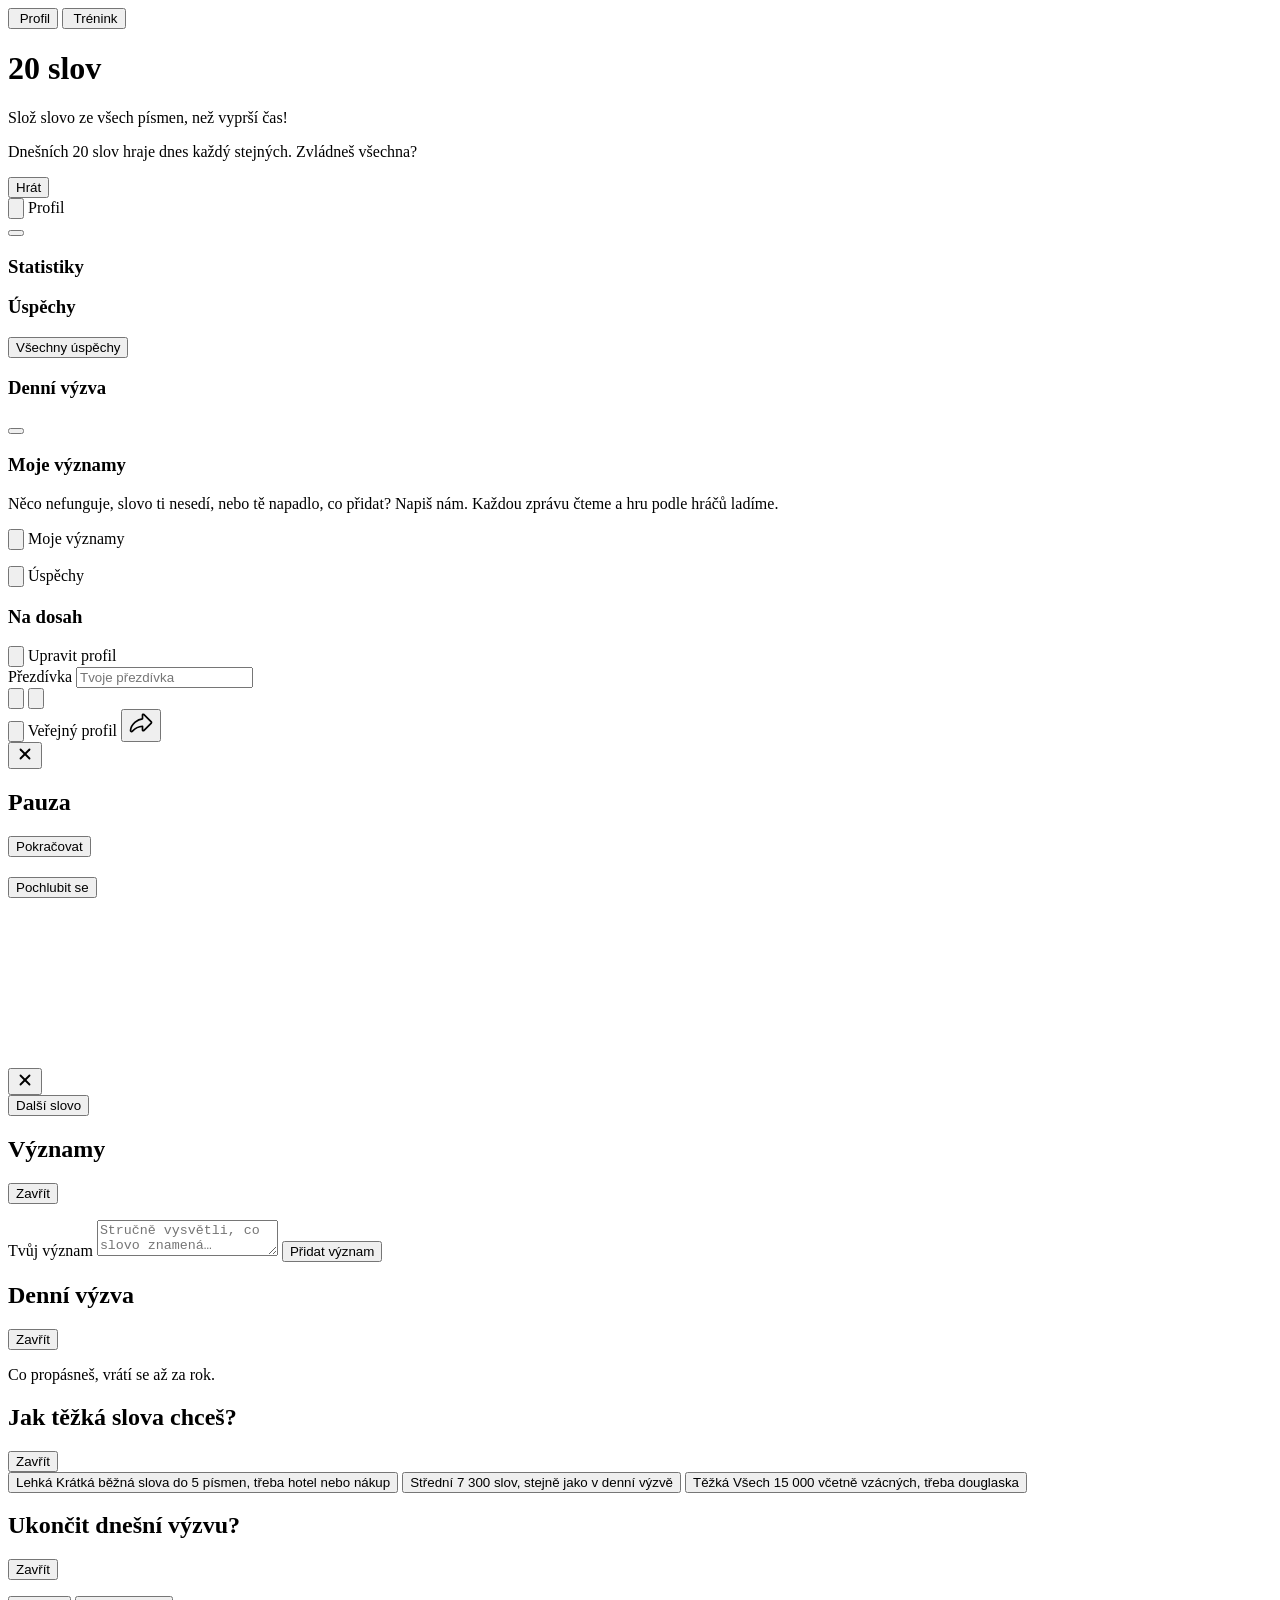
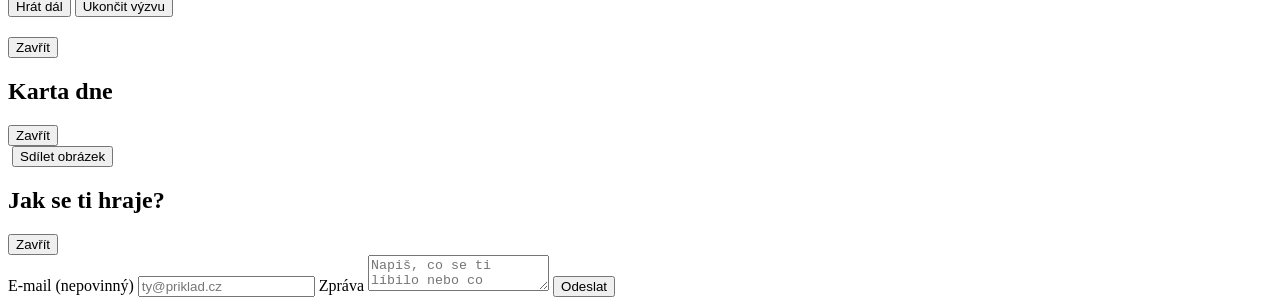
==== public/index.html @ c1c0c60e "Restore daily-challenge history from server on login profile_days was always saved server-side per a" ====
<!DOCTYPE html>
<html lang="cs">
<head>
<meta charset="UTF-8">
<meta name="viewport" content="width=device-width, initial-scale=1.0, maximum-scale=1.0, user-scalable=no, viewport-fit=cover">
<meta name="format-detection" content="telephone=no, date=no, address=no, email=no">
<title>20 slov — denní výzva</title>
<meta name="description" content="Slož slovo ze všech písmen, než vyprší čas! Denní výzva: 20 českých podstatných jmen, každý den pro všechny stejných. 365 dní.">
<meta property="og:title" content="20 slov — denní výzva">
<meta property="og:description" content="Denní výzva: 20 českých podstatných jmen, každý den pro všechny stejných. Kolik jich stihneš?">
<meta property="og:type" content="website">
<meta property="og:url" content="https://20slov.cz/">
<meta property="og:image" content="https://20slov.cz/og.png">
<meta property="og:image:width" content="1200">
<meta property="og:image:height" content="630">
<meta property="og:image:alt" content="20 slov: kostky s nápisem 20 slov a mřížka dne">
<meta name="twitter:card" content="summary_large_image">
<meta name="theme-color" content="#ffffff" media="(prefers-color-scheme: light)">
<meta name="theme-color" content="#131f24" media="(prefers-color-scheme: dark)">
<link rel="icon" type="image/svg+xml" href="icons/icon.svg">
<link rel="icon" type="image/png" sizes="32x32" href="icons/favicon-32.png">
<link rel="apple-touch-icon" href="icons/apple-touch-icon.png">
<meta name="apple-mobile-web-app-capable" content="yes">
<meta name="apple-mobile-web-app-title" content="20 slov">
<link rel="manifest" href="manifest.webmanifest">
<link rel="preload" href="fonts/Nunito-latin.woff2" as="font" type="font/woff2" crossorigin>
<link rel="preload" href="fonts/Nunito-latin-ext.woff2" as="font" type="font/woff2" crossorigin>
<link rel="preload" href="fonts/SlovkaOne-Regular.woff2" as="font" type="font/woff2" crossorigin>
<!-- Light: „Top X %", nadpisy sheetů, podtitulek po slově; bez preloadu by se první vykreslení na chvíli ukázalo Nunitem -->
<link rel="preload" href="fonts/SlovkaOne-Light.woff2" as="font" type="font/woff2" crossorigin>
<link rel="stylesheet" href="style.css?v=c7402c92">
</head>
<body>

    <!-- Welcome -->
    <div class="screen" id="welcome" style="gap: 28px;">
        <!-- Horní lišta: dva cíle v rozích, jak je zvykem v mobilních aplikacích. -->
        <div class="top-bar" id="topBar">
            <button class="icon-btn" onclick="showProfile()" aria-label="Profil">
                <span class="icon-btn-circle"><img src="designs/kostky/profil.svg" alt=""></span>
                <span class="icon-btn-label">Profil</span>
            </button>
            <button class="icon-btn" onclick="openPracticePicker()" aria-label="Trénink">
                <span class="icon-btn-circle"><img src="designs/kostky/cinka.svg" alt=""></span>
                <span class="icon-btn-label">Trénink</span>
            </button>
        </div>
        <div class="welcome-body">
            <div class="welcome-grid" id="welcomeGrid" aria-hidden="true"></div>
            <h1>20 slov</h1>
            <p class="welcome-instruction">Slož slovo ze všech písmen, než vyprší čas!</p>
            <p class="welcome-instruction welcome-instruction--second" id="welcomeRules">Dnešních 20 slov hraje dnes každý stejných. Zvládneš všechna?</p>
        </div>
        <div class="welcome-actions">
            <button class="btn btn-play" id="playBtn" onclick="playToday()"><span id="playBtnLabel">Hrát</span></button>
        </div>
    </div>

    <!-- Profil -->
    <div class="screen" id="profile">
        <div class="screen-bar">
            <button class="icon-btn-circle icon-btn-circle--bare" onclick="showWelcome()" aria-label="Zpět"><img src="designs/kostky/zpet.svg" alt=""></button>
            <span class="screen-title">Profil</span>
        </div>

        <div class="profile-head">
            <button class="avatar-btn" onclick="showProfileEdit()" aria-label="Upravit profil">
                <div class="profile-avatar" id="profileAvatar" aria-hidden="true"></div>
                <span class="edit-badge" aria-hidden="true"></span>
            </button>
            <div class="profile-name" id="profileName"></div>
            <div class="profile-sub" id="profileSub"></div>
            <div class="points-pill" id="profilePoints" hidden></div>
        </div>


        <div class="profile-section" id="accountSection" style="display:none;">
            <h3 class="profile-section-title">Účet</h3>
            <div id="accountBox"></div>
        </div>

        <div class="profile-section">
            <h3 class="profile-section-title">Statistiky</h3>
            <div class="stat-grid" id="profileStats"></div>
        </div>

        <!-- Úspěchy (achievements.js): čerstvé a nejbližší, celý seznam na vlastní obrazovce -->
        <div class="profile-section" id="achievementsSection">
            <h3 class="profile-section-title">Úspěchy <span class="ach-head-count"><span class="ach-bar" aria-hidden="true"><i id="achCountBar"></i></span><small id="achCount"></small></span></h3>
            <div class="ach-grid" id="achProfileGrid"></div>
            <button class="btn btn-secondary" onclick="showAchievements()">Všechny úspěchy</button>
        </div>

        <div class="profile-section">
            <h3 class="profile-section-title">Denní výzva</h3>
            <button class="btn btn-secondary btn-collection" id="collectionChip" onclick="showCollection()"></button>
        </div>

        <div class="profile-section">
            <h3 class="profile-section-title">Moje významy</h3>
            <div class="empty-card" id="profileDefs"></div>
        </div>

        <p id="feedbackLine" class="feedback-line">Něco nefunguje, slovo ti nesedí, nebo tě napadlo, co přidat? <span class="feedback-link" role="button" tabindex="0" onclick="openFeedbackModal()" onkeydown="if(event.key==='Enter'||event.key===' '){event.preventDefault();openFeedbackModal();}">Napiš nám.</span> Každou zprávu čteme a hru podle hráčů ladíme.</p>

        <!-- Odhlášení a nevratné smazání úplně dole, jen pro přihlášeného -->
        <div class="account-end" id="accountEnd" hidden></div>
    </div>

    <!-- Moje významy: všechny, po stránkách, s úpravou -->
    <div class="screen" id="myDefs">
        <div class="screen-bar">
            <button class="icon-btn-circle icon-btn-circle--bare" onclick="showProfile()" aria-label="Zpět"><img src="designs/kostky/zpet.svg" alt=""></button>
            <span class="screen-title">Moje významy</span>
        </div>
        <p class="profile-note" id="myDefsSummary"></p>
        <ul class="defs-list" id="myDefsList"></ul>
        <div class="pager" id="myDefsPager" hidden>
            <button class="btn btn-secondary" id="myDefsPrev" onclick="showMyDefs(state.myDefsPage - 1)">Předchozí</button>
            <span class="pager-info" id="myDefsInfo"></span>
            <button class="btn btn-secondary" id="myDefsNext" onclick="showMyDefs(state.myDefsPage + 1)">Další</button>
        </div>
    </div>

    <!-- Všechny úspěchy: souhrn, nejbližší zamčené a skupiny -->
    <div class="screen" id="achievements">
        <div class="screen-bar">
            <button class="icon-btn-circle icon-btn-circle--bare" onclick="showProfile()" aria-label="Zpět"><img src="designs/kostky/zpet.svg" alt=""></button>
            <span class="screen-title">Úspěchy <small id="achSumCount"></small></span>
        </div>
        <div class="profile-section" id="achNearSection">
            <h3 class="profile-section-title">Na dosah</h3>
            <div class="ach-near" id="achNear"></div>
        </div>
        <div id="achGroups"></div>
    </div>

    <!-- Úprava profilu: avatar (náhodně poskládaný tvar s obličejem, avatar.js) a přezdívka -->
    <div class="screen" id="profileEdit">
        <div class="screen-bar">
            <button class="icon-btn-circle icon-btn-circle--bare" onclick="showProfile()" aria-label="Zpět"><img src="designs/kostky/zpet.svg" alt=""></button>
            <span class="screen-title">Upravit profil</span>
        </div>
        <div class="avatar-stage" id="avatarStage"></div>
        <!-- Tlačítka jako na Tinderu: ✗ = jiný avatar, ✓ = uložit avatar i přezdívku -->
        <form class="feedback-form profile-edit-form" onsubmit="saveProfile(event)">
            <label for="profileNickInput">Přezdívka</label>
            <input id="profileNickInput" type="text" maxlength="20" autocomplete="nickname" placeholder="Tvoje přezdívka" />
            <p class="feedback-error" id="profileNickError" style="display:none;"></p>
            <div class="swipe-actions">
                <button type="button" class="swipe-btn swipe-btn--no" onclick="rollAvatar()" aria-label="Ukázat jiného avatara"><svg xmlns="http://www.w3.org/2000/svg" viewBox="0 0 24 24" stroke-width="3" stroke="currentColor" fill="none" stroke-linecap="round" stroke-linejoin="round" aria-hidden="true"><path d="M18 6l-12 12" /><path d="M6 6l12 12" /></svg></button>
                <button type="submit" class="swipe-btn swipe-btn--yes" id="profileSaveBtn" aria-label="Uložit profil"><svg xmlns="http://www.w3.org/2000/svg" viewBox="0 0 24 24" stroke-width="3" stroke="currentColor" fill="none" stroke-linecap="round" stroke-linejoin="round" aria-hidden="true"><path d="M5 12l5 5l10 -10" /></svg></button>
            </div>
        </form>
    </div>

    <!-- Veřejný profil jako obrazovka hry: obsah dodá server (/u/<přezdívka>?cast=1),
         tentýž, co vidí návštěvník sdíleného odkazu -->
    <div class="screen" id="publicProfile">
        <div class="screen-bar">
            <button class="icon-btn-circle icon-btn-circle--bare" onclick="leavePublicProfile()" aria-label="Zpět"><img src="designs/kostky/zpet.svg" alt=""></button>
            <span class="screen-title">Veřejný profil</span>
            <button class="icon-btn-circle icon-btn-circle--bare screen-bar-end" onclick="sharePublicProfile()" aria-label="Sdílet profil"><svg xmlns="http://www.w3.org/2000/svg" width="24" height="24" viewBox="0 0 256 256" fill="none" stroke="currentColor" stroke-width="18" stroke-linejoin="round" aria-hidden="true"><path d="M237.66,117.66l-80,80A8,8,0,0,1,144,192V152.23c-57.1,3.24-96.25,40.27-107.24,52h0a12,12,0,0,1-20.68-9.58c3.71-32.26,21.38-63.29,49.76-87.37,23.57-20,52.22-32.69,78.16-34.91V32a8,8,0,0,1,13.66-5.66l80,80A8,8,0,0,1,237.66,117.66Z"/></svg></button>
        </div>
        <div id="publicProfileBody"></div>
    </div>

    <!-- Game -->
    <div class="screen game-screen" id="game">
        <button id="closeGameBtn" class="close-game-btn" aria-label="Ukončit trénink" onclick="exitGame()"><svg xmlns="http://www.w3.org/2000/svg" width="18" height="18" viewBox="0 0 24 24" stroke-width="2.5" stroke="currentColor" fill="none" stroke-linecap="round" stroke-linejoin="round"><path stroke="none" d="M0 0h24v24H0z" fill="none"/><path d="M18 6l-12 12" /><path d="M6 6l12 12" /></svg></button>
        <div class="time-bar" aria-hidden="true"><span class="time-bar-fill"></span></div>
        <div class="game-grid" id="gameGrid"></div>
        <div class="game-progress" id="progress"></div>
        <div class="word-display" id="wordDisplay" onclick="removeLastLetter()"></div>
        <div class="letter-row" id="letterRow"></div>
    </div>

    <!-- Pause Modal -->
    <div class="pause-overlay" id="pauseOverlay">
        <div class="pause-art" aria-hidden="true"></div>
        <h2>Pauza</h2>
        <div class="pause-buttons">
            <button class="btn btn-primary" onclick="resumeGame()">Pokračovat</button>
        </div>
    </div>

    <!-- Result -->
    <div class="screen" id="result">
        <h2 id="survivedCount" class="reveal-item"></h2>
        <p id="percentile" class="reveal-item"></p>
        <p id="progressLine" class="reveal-item"></p>
        <!-- Tlačítka dole na dosah palce, odpočet pod nimi -->
        <div class="result-bottom">
            <div id="streakNudge" class="streak-nudge reveal-item" style="display:none;"></div>
            <div id="shareActions" class="share-actions reveal-item">
                <button id="shareBtn" class="btn btn-share" onclick="shareScore()">Pochlubit se <span class="emoji" data-emoji="sdilet" aria-hidden="true"></span></button>
                <button id="notifyBtn" class="btn btn-secondary" style="display:none;" onclick="enableNotifications()">Upozornit na další výzvu <span class="emoji" data-emoji="zvonek">🔔</span></button>
            </div>
            <!-- Přidat na plochu: v Chromu nativní instalace, v Safari se pod tlačítkem rozbalí postup -->
            <div id="a2hsBanner" class="a2hs reveal-item" style="display:none;">
                <div class="a2hs-row">
                    <button class="btn btn-secondary a2hs-btn" id="a2hsBtn" onclick="addToHomeScreen()" aria-expanded="false" aria-controls="a2hsSteps">Přidat na plochu <span class="emoji" data-emoji="plocha" aria-hidden="true">📲</span></button>
                    <button class="a2hs-close" onclick="dismissA2hs()" aria-label="Už nenabízet">×</button>
                </div>
                <ol class="a2hs-steps" id="a2hsSteps" hidden>
                    <li>V liště Safari klepni na <strong>Sdílet</strong> <svg class="a2hs-share" viewBox="0 0 24 24" aria-hidden="true"><path d="M12 14V3M8 7l4-4 4 4M8 10H6a1 1 0 0 0-1 1v9a1 1 0 0 0 1 1h12a1 1 0 0 0 1-1v-9a1 1 0 0 0-1-1h-2"/></svg> (v novém Safari je pod <strong>⋯</strong>).</li>
                    <li>Vyber <strong>Přidat na plochu</strong>.</li>
                    <li>Potvrď <strong>Přidat</strong> a hru pak spouštěj z plochy. Jen tam chodí připomínky dalšího dne.</li>
                </ol>
            </div>
            <p id="countdown" class="reveal-item"></p>
        </div>
    </div>

    <!-- Confetti overlay (perfect game) -->
    <canvas id="confetti" class="confetti-canvas"></canvas>

    <!-- Toast -->
    <div id="toast" class="kb-toast"></div>

    <!-- Mezihra po každém slově v tréninku: panel zdola, hra nad ním zůstává vidět.
         Vlastní křížek sedí přesně na křížku hry, který panel překrývá. -->
    <div class="word-done" id="wordDoneOverlay">
        <div class="wd-frame">
            <button class="close-game-btn" aria-label="Ukončit trénink" onclick="exitPractice()"><svg xmlns="http://www.w3.org/2000/svg" width="18" height="18" viewBox="0 0 24 24" stroke-width="2.5" stroke="currentColor" fill="none" stroke-linecap="round" stroke-linejoin="round"><path stroke="none" d="M0 0h24v24H0z" fill="none"/><path d="M18 6l-12 12" /><path d="M6 6l12 12" /></svg></button>
            <div class="wd-panel">
                <div class="wd-head" role="status">
                    <span class="wd-badge" aria-hidden="true"></span>
                    <div class="wd-titles">
                        <div class="wd-title" id="wdTitle"></div>
                        <div class="wd-sub" id="wdSub"></div>
                    </div>
                    <span class="wd-streak" id="wdStreak" hidden></span>
                </div>
                <div class="wd-tiles" id="wdTiles" role="img"></div>
                <div class="wd-card" id="wdCard" hidden></div>
                <button class="wd-add" id="wdAddBtn" onclick="openDefs(event)" hidden>
                    <span class="wd-add-title" id="wdAddTitle"></span>
                    <span class="wd-add-sub">Napiš význam pro ostatní hráče</span>
                </button>
                <button class="btn wd-next" id="wdNextBtn" onclick="nextWord()"><span>Další slovo</span></button>
                <button class="btn-tertiary wd-more" id="wdMoreBtn" onclick="openDefs(event)" hidden></button>
            </div>
        </div>
    </div>

    <!-- Významy slova -->
    <div class="modal" id="defsModal">
        <div class="modal-content" role="dialog" aria-modal="true" aria-labelledby="defsTitle" tabindex="-1">
            <div class="modal-header">
                <h2 id="defsTitle">Významy</h2>
                <button class="close-modal" onclick="closeDefs()">Zavřít</button>
            </div>
            <div class="defs-info" id="defsInfo"></div>
            <ul class="defs-list" id="defsList"></ul>
            <div id="defsGate" style="display:none;"></div>
            <form class="feedback-form" id="defsForm" onsubmit="submitDef(event)">
                <label for="defsText">Tvůj význam</label>
                <textarea id="defsText" required maxlength="200" placeholder="Stručně vysvětli, co slovo znamená…"></textarea>
                <p id="defsError" class="feedback-error" style="display:none;"></p>
                <button type="submit" class="btn btn-primary" id="defsSubmit">Přidat význam</button>
            </form>
        </div>
    </div>

    <!-- Collection Modal -->
    <div class="modal" id="collectionModal">
        <div class="modal-content" role="dialog" aria-modal="true" aria-labelledby="collectionTitle" tabindex="-1">
            <div class="modal-header">
                <h2 id="collectionTitle">Denní výzva <small id="collectionCount"></small></h2>
                <button class="close-modal" onclick="closeModal()">Zavřít</button>
                <!-- cíl: nasbírat všech 365 dní; pruh v hlavičce, ať je vidět i při scrollu -->
                <div class="ach-bar"><i id="collectionBar"></i></div>
                <p class="challenge-note">Co propásneš, vrátí se až za rok.</p>
            </div>
            <ul class="archive-list" id="collectionList"></ul>
        </div>
    </div>

    <!-- Obtížnost tréninku: klepnutí na úroveň trénink rovnou spustí -->
    <div class="modal" id="practiceModal">
        <div class="modal-content" role="dialog" aria-modal="true" aria-labelledby="practiceTitle" tabindex="-1">
            <div class="modal-header">
                <h2 id="practiceTitle">Jak těžká slova chceš?</h2>
                <button class="close-modal" onclick="closeModal()">Zavřít</button>
            </div>
            <div class="level-list">
                <button class="level-option" data-level="lehka" onclick="pickPracticeLevel('lehka')">
                    <span class="level-name">Lehká</span>
                    <span class="level-desc">Krátká běžná slova do 5 písmen, třeba hotel nebo nákup</span>
                </button>
                <button class="level-option" data-level="stredni" onclick="pickPracticeLevel('stredni')">
                    <span class="level-name">Střední</span>
                    <span class="level-desc">7 300 slov, stejně jako v denní výzvě</span>
                </button>
                <button class="level-option" data-level="tezka" onclick="pickPracticeLevel('tezka')">
                    <span class="level-name">Těžká</span>
                    <span class="level-desc">Všech 15 000 včetně vzácných, třeba douglaska</span>
                </button>
            </div>
        </div>
    </div>

    <!-- Ukončení rozehrané denní výzvy: nevratné, proto potvrzení; čas mezitím stojí -->
    <div class="modal" id="quitModal">
        <div class="modal-content" role="dialog" aria-modal="true" aria-labelledby="quitTitle" tabindex="-1">
            <div class="modal-header">
                <h2 id="quitTitle">Ukončit dnešní výzvu?</h2>
                <button class="close-modal" onclick="closeModal()">Zavřít</button>
            </div>
            <p class="quit-text" id="quitText"></p>
            <div class="quit-actions">
                <button class="btn btn-play" onclick="closeModal()">Hrát dál</button>
                <button class="btn btn-danger" onclick="quitDaily()">Ukončit výzvu</button>
            </div>
        </div>
    </div>

    <!-- Detail úspěchu; po odemčení i oslava „Nový úspěch!" -->
    <div class="modal" id="achModal">
        <div class="modal-content" role="dialog" aria-modal="true" aria-labelledby="achTitle" tabindex="-1">
            <div class="modal-header"><h2 id="achTitle"></h2><button class="close-modal" onclick="closeModal()">Zavřít</button></div>
            <div id="achBody"></div>
        </div>
    </div>

    <!-- Náhled karty ke sdílení -->
    <div class="modal" id="shareModal">
        <div class="modal-content" role="dialog" aria-modal="true" aria-labelledby="shareTitle" tabindex="-1">
            <div class="modal-header"><h2 id="shareTitle">Karta dne</h2><button class="close-modal" onclick="closeModal()">Zavřít</button></div>
            <img class="share-preview" id="sharePreview" alt="">
            <button class="btn btn-play share-card-btn" id="shareCardBtn" onclick="shareCardFile()">Sdílet obrázek</button>
        </div>
    </div>

    <!-- Feedback Modal -->
    <div class="modal" id="feedbackModal">
        <div class="modal-content" role="dialog" aria-modal="true" aria-labelledby="feedbackTitle" tabindex="-1">
            <div class="modal-header">
                <h2 id="feedbackTitle">Jak se ti hraje?</h2>
                <button class="close-modal" onclick="closeModal()">Zavřít</button>
            </div>
            <form class="feedback-form" id="feedbackForm" action="https://formsubmit.co/m@acler.cz" method="POST" onsubmit="submitFeedback(event)">
                <input type="hidden" name="_subject" value="20 slov — zpětná vazba" />
                <input type="hidden" name="_captcha" value="false" />
                <input type="hidden" name="_template" value="table" />
                <input type="text" name="_honey" autocomplete="off" tabindex="-1" style="position:absolute;left:-9999px;" />
                <label for="feedbackEmail">E-mail (nepovinný)</label>
                <input id="feedbackEmail" name="email" type="email" autocomplete="email" placeholder="ty@priklad.cz" />
                <label for="feedbackMessage">Zpráva</label>
                <textarea id="feedbackMessage" name="message" required placeholder="Napiš, co se ti líbilo nebo co zlepšit…"></textarea>
                <p id="feedbackError" class="feedback-error" style="display:none;">Něco se pokazilo. Zkus to prosím znovu.</p>
                <button type="submit" class="btn btn-primary">Odeslat</button>
            </form>
            <div class="feedback-success" id="feedbackSuccess" style="display:none;">
                <div class="feedback-success-icon">✓</div>
                <p>Díky! Zpráva byla odeslána.</p>
                <button class="btn btn-primary" onclick="closeModal()">Zavřít</button>
            </div>
        </div>
    </div>

<script src="squircle.js?v=49d800f2"></script>
<script src="words.js?v=726cd556"></script>
<script src="avatar.js?v=5bda5401"></script>
<script src="achievements.js?v=04a11446"></script>
<script src="game.js?v=94ee00df"></script>
</body>
</html>
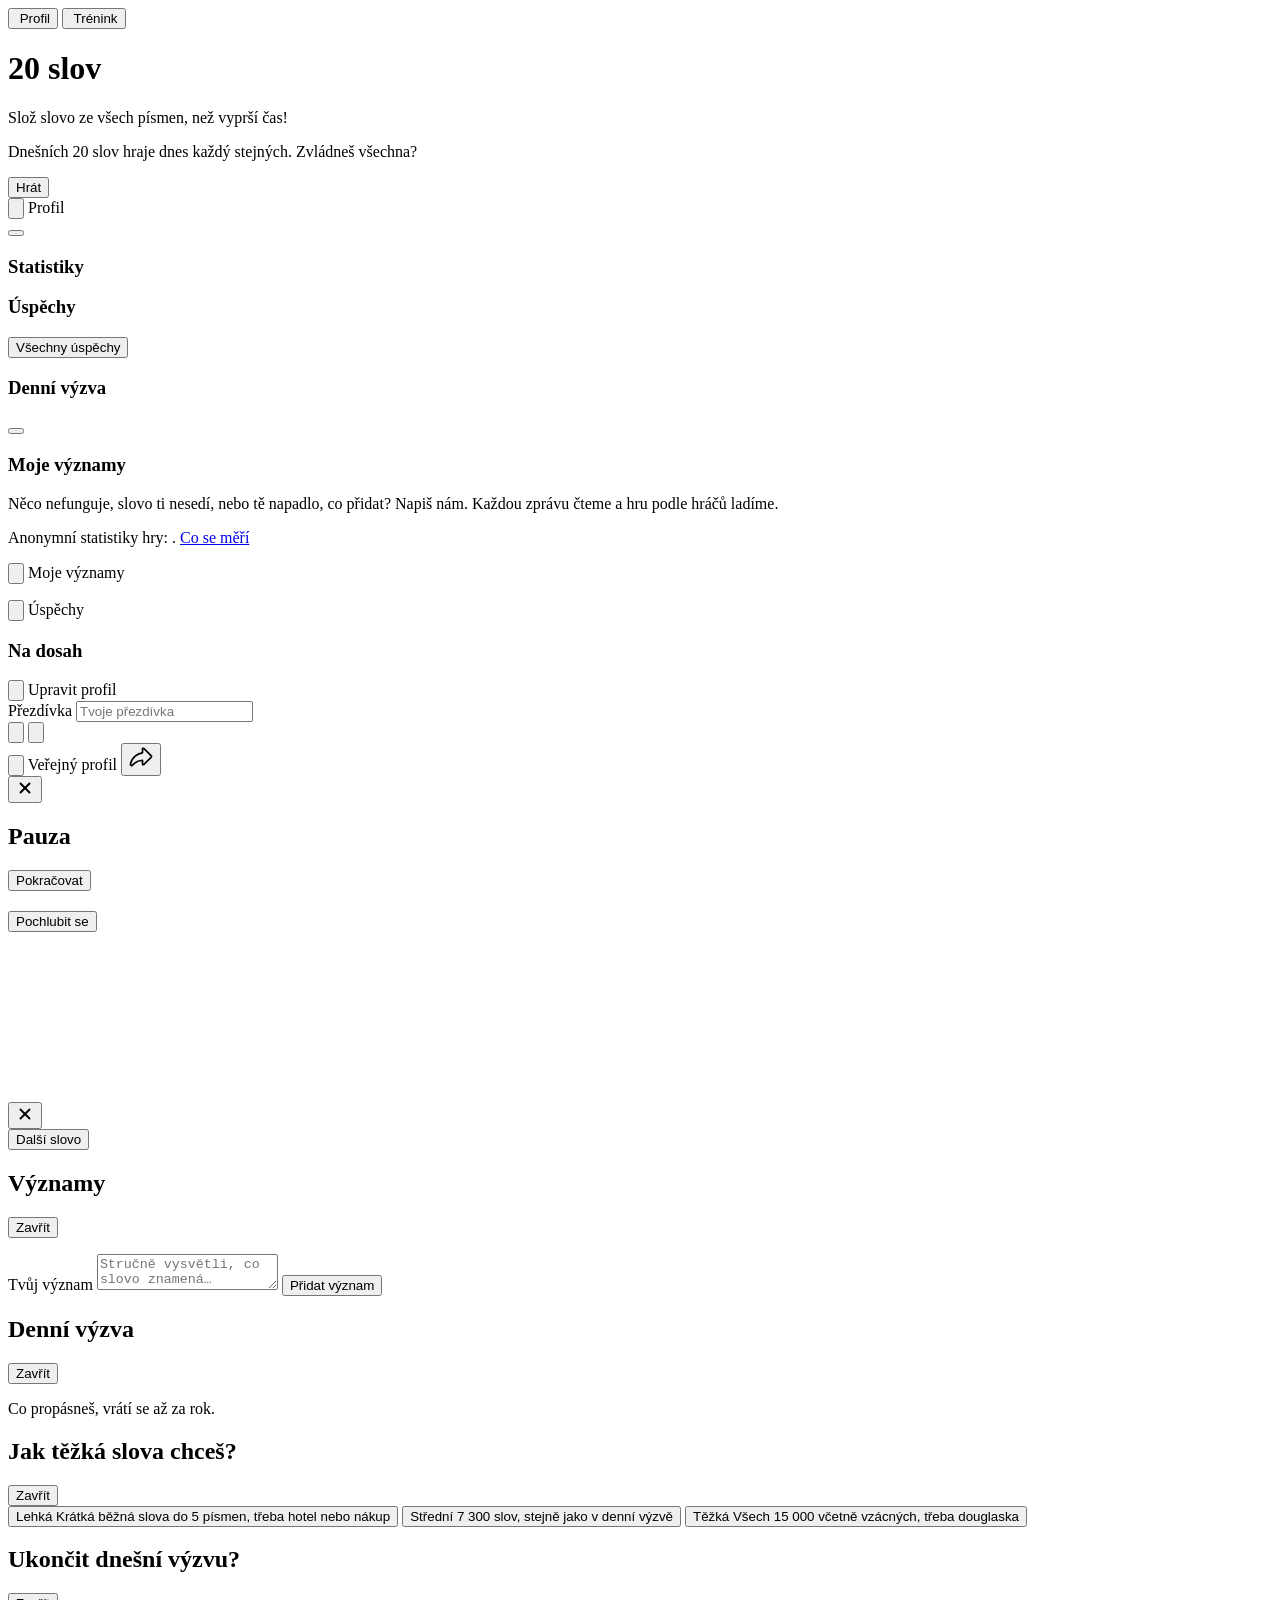
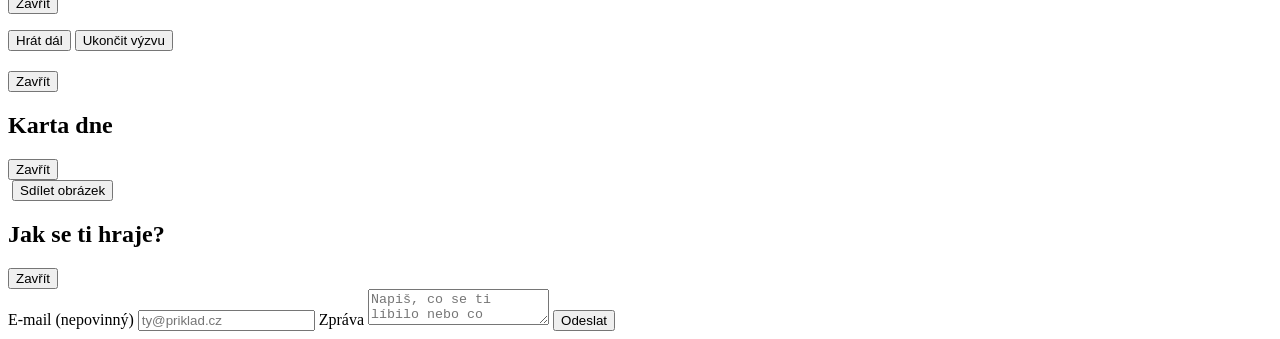
==== commit a903fa06: "Anonymní statistiky přes PostHog (EU) s proxy /ingest Hra dosud znala jen dohrané dny z D1. Nově pos" ====
--- a/public/index.html
+++ b/public/index.html
@@ -103,6 +103,8 @@
 
         <p id="feedbackLine" class="feedback-line">Něco nefunguje, slovo ti nesedí, nebo tě napadlo, co přidat? <span class="feedback-link" role="button" tabindex="0" onclick="openFeedbackModal()" onkeydown="if(event.key==='Enter'||event.key===' '){event.preventDefault();openFeedbackModal();}">Napiš nám.</span> Každou zprávu čteme a hru podle hráčů ladíme.</p>
 
+        <p id="statsLine" class="feedback-line">Anonymní statistiky hry: <span class="feedback-link" id="statsToggle" role="button" tabindex="0" onclick="toggleStats()" onkeydown="if(event.key==='Enter'||event.key===' '){event.preventDefault();toggleStats();}"></span>. <a class="feedback-link" href="/soukromi">Co se měří</a></p>
+
         <!-- Odhlášení a nevratné smazání úplně dole, jen pro přihlášeného -->
         <div class="account-end" id="accountEnd" hidden></div>
     </div>
@@ -364,6 +366,7 @@
 <script src="words.js?v=726cd556"></script>
 <script src="avatar.js?v=5bda5401"></script>
 <script src="achievements.js?v=04a11446"></script>
-<script src="game.js?v=94ee00df"></script>
+<script src="analytics.js?v=c9f59735"></script>
+<script src="game.js?v=f991b252"></script>
 </body>
 </html>
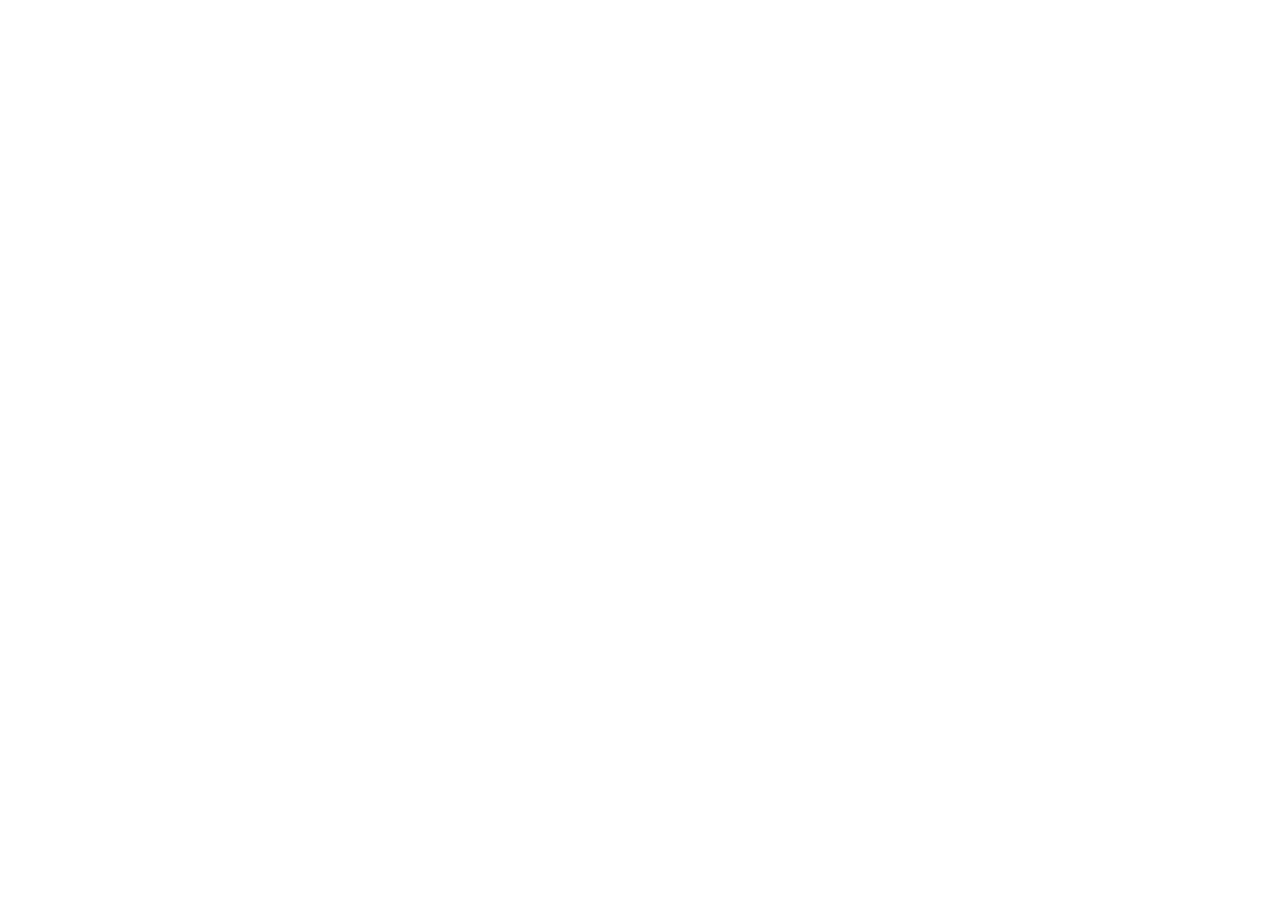
==== commit 86b45ed3: "Denní výzva po vypršení času neprozradí slovo; přechody obrazovek bez překreslení uprostřed animace " ====
--- a/public/index.html
+++ b/public/index.html
@@ -28,7 +28,7 @@
 <link rel="preload" href="fonts/SlovkaOne-Regular.woff2" as="font" type="font/woff2" crossorigin>
 <!-- Light: „Top X %", nadpisy sheetů, podtitulek po slově; bez preloadu by se první vykreslení na chvíli ukázalo Nunitem -->
 <link rel="preload" href="fonts/SlovkaOne-Light.woff2" as="font" type="font/woff2" crossorigin>
-<link rel="stylesheet" href="style.css?v=c7402c92">
+<link rel="stylesheet" href="style.css?v=d64df120">
 </head>
 <body>
 
@@ -367,6 +367,6 @@
 <script src="avatar.js?v=5bda5401"></script>
 <script src="achievements.js?v=04a11446"></script>
 <script src="analytics.js?v=c9f59735"></script>
-<script src="game.js?v=f991b252"></script>
+<script src="game.js?v=a48e7101"></script>
 </body>
 </html>
--- a/public/style.css
+++ b/public/style.css
@@ -0,0 +1,2385 @@
+/* ================================================================
+   20 slov — vzhled „Kostky" (jediný stylesheet hry)
+   Všechno je hmatatelný předmět, který jde zmáčknout: dlaždice a tlačítka
+   mají pevný spodní „ret" a při stisku o něj klesnou. Jazyk Duolinga —
+   ploché syté barvy, zaoblené tučné písmo, pružné odezvy a panel se
+   zpětnou vazbou zdola. Písma: Slovka One a Nunito, obě z public/fonts/.
+   Barvy a proměnné jsou v :root u oddílu „Kostky" níž.
+   ================================================================ */
+* {
+    font-family: 'Nunito', system-ui, -apple-system, BlinkMacSystemFont, sans-serif;
+    margin: 0; padding: 0; box-sizing: border-box;
+    -webkit-user-select: none; user-select: none; -webkit-touch-callout: none;
+    -webkit-tap-highlight-color: transparent; -webkit-user-drag: none;
+}
+html, body {
+    height: 100dvh;
+    overflow: hidden;
+    overscroll-behavior: none;
+    -webkit-text-size-adjust: 100%;
+    background: var(--bg);
+    color: var(--ink);
+    touch-action: manipulation;
+    transition: background .2s ease, color .2s ease;
+}
+
+/* Screens */
+.screen {
+    display: none;
+    flex-direction: column;
+    max-width: 440px;
+    width: 100%;
+    margin: auto;
+    padding: 30px 22px calc(30px + env(safe-area-inset-bottom));
+    height: 100dvh;
+    touch-action: none;
+    text-align: center;
+    justify-content: center;
+}
+.screen.active { display: flex; }
+/* Přechod mezi obrazovkami (showScreen/navAnimate v game.js): odcházející
+   zůstane chvíli vidět na svém místě, pevně, i když stránka scrollovala. */
+.screen.screen-leaving { display: flex; position: fixed; left: 0; right: 0; margin: 0 auto; pointer-events: none; z-index: 1; will-change: transform, opacity; }
+.screen.active, .screen.screen-leaving { background: var(--bg); }
+.screen.screen-over { position: relative; z-index: 2; box-shadow: 0 0 40px var(--shadow-card); will-change: transform, opacity; }
+.screen.screen-leaving.screen-over { position: fixed; }
+/* Scrolluje jen viewport (html). Body nesmí být vlastní scroll kontejner:
+   nescrollovatelný kontejner s overscroll-behavior: none by kolečko myši
+   i tah prstem spolkl a k viewportu by nedošly. */
+html:has(#result.active) { overflow-y: auto; height: auto; min-height: 100dvh; }
+body:has(#result.active) { overflow: visible; height: auto; min-height: 100dvh; }
+#result { height: auto; min-height: 100dvh; overflow: visible; touch-action: auto; }
+/* Scrollovací obrazovky: pružné dotažení nahoře a dole jako v nativní app
+   (iOS). Jinde zůstává none, hra se pod prstem nehýbe. contain místo auto:
+   na Androidu by auto tahem dolů obnovilo stránku. */
+html:has(#result.active, #profile.active, #myDefs.active, #achievements.active, #publicProfile.active, #profileEdit.active),
+body:has(#result.active, #profile.active, #myDefs.active, #achievements.active, #publicProfile.active, #profileEdit.active) { overscroll-behavior-y: contain; }
+
+/* Buttons */
+.btn {
+    cursor: pointer;
+    touch-action: manipulation;
+    border: none;
+    margin-left: auto;
+    margin-right: auto;
+    display: inline-flex;
+    align-items: center;
+    justify-content: center;
+    gap: 9px;
+    color: #fff;
+    text-decoration: none;
+}
+.btn:focus { outline: none; }
+@media (hover: hover) { .btn-danger:hover { background: color-mix(in srgb, var(--red) 88%, black); } }
+.account-end { display: flex; flex-direction: column; align-items: center; gap: 12px; margin-top: 10px; }
+.account-end[hidden] { display: none; }
+.account-end .btn { width: 100%; max-width: 400px; }
+/* Nevratné a řídce hledané od Odhlásit se odděluje jen odstup, ne čára navíc. */
+.account-fine { margin-top: 24px; display: flex; align-items: center; gap: 8px; font-size: 14px; font-weight: 600; color: var(--muted-text); }
+.account-fine a { color: inherit; }
+.account-danger-link {
+    font: inherit;
+    font-weight: 700;
+    color: var(--bad-ink);
+    background: none;
+    border: none;
+    padding: 0;
+    text-decoration: underline;
+    text-underline-offset: 3px;
+    cursor: pointer;
+}
+
+.screen .welcome-instruction {
+    color: var(--ink);
+    margin-bottom: 0;
+}
+.welcome-actions {
+    display: flex;
+    flex-direction: column;
+    align-items: center;
+    width: 100%;
+    max-width: 400px;
+    margin: 0 auto;
+}
+.welcome-actions > .btn-play { margin: 0; }
+
+.welcome-grid {
+    display: grid;
+    grid-template-columns: repeat(5, 1fr);
+    width: fit-content;
+    margin: 0 auto 22px;
+}
+
+/* Welcome & Result */
+.screen h1, .screen h2 {
+    font-size: clamp(30px, 9vw, 40px);
+    margin-bottom: 26px;
+    line-height: 1.1;
+}
+.screen p:not(.welcome-instruction) { font-size: 20px; font-weight: 600; color: var(--muted); line-height: 1.5; margin-bottom: 34px; }
+#survivedCount { color: var(--ink); white-space: nowrap; }
+#percentile:empty { display: none; }
+#progressLine:empty { display: none; }
+
+/* Perfect-game celebration */
+.confetti-canvas {
+    position: fixed;
+    inset: 0;
+    width: 100%;
+    height: 100%;
+    pointer-events: none;
+    z-index: 1500;
+    display: none;
+}
+.confetti-canvas.on { display: block; }
+
+/* Result reveal (line by line) */
+.reveal-item {
+    opacity: 0;
+    transform: translateY(14px);
+    transition: opacity .5s cubic-bezier(.22,1,.36,1), transform .5s cubic-bezier(.22,1,.36,1);
+}
+.reveal-item.show { opacity: 1; transform: none; }
+#countdown {
+    margin-top: 24px;
+    margin-bottom: 40px;
+    font-variant-numeric: tabular-nums;
+}
+.btn-tertiary {
+    display: flex;
+    align-items: center;
+    justify-content: center;
+    width: 100%;
+    max-width: 400px;
+    margin: 16px auto 0;
+    touch-action: manipulation;
+    cursor: pointer;
+}
+@media (hover: hover) { .btn-tertiary:hover { border-color: var(--blue); } }
+.feedback-line {
+    margin-bottom: 0 !important;
+    font-size: 16px !important;
+    font-weight: 700 !important;
+    color: var(--muted-text) !important;
+    line-height: 1.5;
+}
+.feedback-link {
+    text-decoration: underline;
+    text-underline-offset: 3px;
+    cursor: pointer;
+    font-weight: 800;
+}
+@media (hover: hover) { .feedback-link:hover { color: var(--blue); } }
+.feedback-link:focus { outline: none; }
+.feedback-link:focus-visible { outline: 2px solid var(--blue); outline-offset: 3px; border-radius: 6px; }
+.share-actions {
+    display: flex;
+    flex-wrap: wrap;
+    gap: 12px;
+    justify-content: center;
+    width: 100%;
+    max-width: 400px;
+    margin: 0 auto;
+}
+.share-actions .btn {
+    margin: 0;
+    flex: 1 1 140px;
+    min-width: 0;
+    white-space: nowrap;
+}
+
+/* Game */
+.game-screen {
+    padding: calc(16px + env(safe-area-inset-top)) 16px calc(20px + env(safe-area-inset-bottom));
+    position: relative;
+    justify-content: flex-start;
+}
+/* Zbývající čas jako ubývající lišta úplně nahoře. --t (0–1) nastavuje
+   updateUI jednou za vteřinu; registrovaná vlastnost s přechodem ji mezi tím
+   plynule dotáhne. Barva: zelená do 18 s, pak do zlaté (v 10 s, kdy zčervená
+   i číslo), pak do červené. Zelená → zlatá se míchá v HSL — v oklch vychází
+   kalná oliva, v HSL svěží limetka. */
+@property --t { syntax: '<number>'; inherits: true; initial-value: 1; }
+#game {
+    --t-warm: clamp(0%, (.6 - var(--t)) * 370%, 100%);
+    --t-hot: clamp(0%, (1 / 3 - var(--t)) * 300%, 100%);
+    --time-color: color-mix(in oklch, var(--red) var(--t-hot),
+                  color-mix(in hsl, var(--time-mid, var(--orange)) var(--t-warm), var(--green)));
+    transition: --t 1s linear;
+}
+.time-bar {
+    flex-shrink: 0;
+    margin: 18px 0 -8px;          /* na výšku zarovnaná s křížkem tréninku */
+    border-radius: 999px;
+    overflow: hidden;
+}
+#game .time-bar { margin-right: 50px; }   /* místo pro křížek (trénink i denní výzva) */
+.time-bar-fill {
+    display: block;
+    height: 100%;
+    width: calc(var(--t) * 100%);
+    border-radius: inherit;
+    background: var(--time-color);
+}
+/* Písmena patří do palcové zóny. Dvě auto marginy rozdělí volné místo
+   napůl: horní blok zůstane opticky v horní třetině, klávesnice dole. */
+.game-screen .game-grid { margin-top: auto; }
+.word-display { margin-top: auto; }
+.close-game-btn {
+    display: none;
+    position: absolute;
+    align-items: center;
+    justify-content: center;
+    cursor: pointer;
+    
+    outline: none;
+    transition: background .12s, color .12s, border-color .12s;
+    z-index: 5;
+}
+/* ---- Horní lišta úvodní obrazovky + profil ----
+   Mobilní vzorce: cíle v rozích palcem dosažitelné, min. 48 px, kulaté,
+   ikona + krátký popisek. Profil je plnohodnotná obrazovka se šipkou zpět,
+   ne modal — modal se na telefonu chová jinak než "další stránka". */
+#welcome, #result { position: relative; }
+#welcome { justify-content: space-between; padding-top: max(30px, calc(env(safe-area-inset-top) + 14px)); }
+#result { padding-top: calc(max(14px, env(safe-area-inset-top)) + 96px); }   /* pod lištu */
+/* na úvodu lišta teče nad obsahem, na výsledku visí přes odsazení nahoře (stejná výška jako na úvodu) */
+#result > .top-bar { position: absolute; top: max(30px, calc(env(safe-area-inset-top) + 14px)); left: 22px; right: 22px; width: auto; }
+.top-bar {
+    display: flex;
+    justify-content: space-between;
+    align-items: flex-start;
+    pointer-events: none;
+    width: 100%;
+}
+.top-bar > * { pointer-events: auto; }
+.welcome-body { flex: 1; display: flex; flex-direction: column; justify-content: center; align-items: center; width: 100%; }
+.icon-btn {
+    display: flex;
+    flex-direction: column;
+    align-items: center;
+    background: none;
+    border: none;
+    padding: 0;
+    cursor: pointer;
+    color: var(--muted-text);
+    touch-action: manipulation;
+}
+.icon-btn:focus { outline: none; }
+.icon-btn-circle {
+    display: flex;
+    align-items: center;
+    justify-content: center;
+    background: var(--card);
+    color: var(--ink);
+}
+.icon-btn-circle--bare {
+    cursor: pointer;
+    background: transparent;
+    border-color: transparent;
+    width: 44px;
+    height: 44px;
+}
+.screen-bar-end { grid-column: 3; justify-self: end; }   /* akce obrazovky vpravo nahoře */
+
+/* Profil se scrolluje — .screen je jinak zamčená na 100dvh bez scrollu. */
+html:has(#profile.active, #myDefs.active, #achievements.active, #publicProfile.active, #profileEdit.active) { overflow-y: auto; height: auto; min-height: 100dvh; }   /* viz #result výš */
+body:has(#profile.active, #myDefs.active, #achievements.active, #publicProfile.active, #profileEdit.active) { overflow: visible; height: auto; min-height: 100dvh; }
+#profile, #myDefs, #achievements, #publicProfile, #profileEdit {
+    height: auto;
+    min-height: 100dvh;
+    overflow: visible;
+    touch-action: auto;
+    justify-content: flex-start;
+    gap: 22px;
+    padding-top: calc(64px + env(safe-area-inset-top));
+    padding-bottom: calc(40px + env(safe-area-inset-bottom));
+}
+/* Úprava profilu: avatar uprostřed volného místa, pod ním přezdívka a dole
+   ✗ / ✓ na dosah palce (scrolluje se jako profil, ať při klávesnici nic neuteče) */
+#profileEdit { gap: 16px; }
+.avatar-stage { flex: 1; display: grid; place-items: center; }
+.avatar-stage svg { width: min(70vw, 280px); height: auto; }
+.profile-edit-form { width: 100%; max-width: 400px; margin: 0 auto; }
+.swipe-actions { display: flex; justify-content: center; gap: 48px; margin-top: 14px; }
+/* Fixní, ne absolutní: při scrollu profilu/veřejného profilu (jediné
+   obrazovky s .screen-bar) zůstane nahoře. Vlastní pozadí a linka dole se
+   zapnou, jen když se opravdu scrolluje (html.scrolled, viz scroll listener
+   v game.js), ať zprvu hlavička jen plave nad obsahem jako dřív. */
+.screen-bar {
+    position: fixed;
+    top: 0;
+    left: 0;
+    right: 0;
+    width: 100%;
+    max-width: 440px;
+    margin: 0 auto;
+    z-index: 1;
+    /* zpět vlevo, nadpis uprostřed obrazovky, akce vpravo */
+    display: grid;
+    grid-template-columns: 1fr auto 1fr;
+    align-items: center;
+    gap: 6px;
+    padding: max(10px, env(safe-area-inset-top)) 16px 10px;
+    border-bottom: 1px solid transparent;
+    transition: background .2s ease, border-color .2s ease;
+}
+html.scrolled .screen-bar { background: var(--bg); border-bottom-color: var(--line); }
+.screen-title { grid-column: 2; text-align: center; }
+.screen-bar > :first-child { justify-self: start; }
+.screen-title {
+    color: var(--ink);
+}
+.screen-title small { font-family: 'Nunito', system-ui, sans-serif; font-size: 15px; color: var(--muted-text); font-weight: 700; }
+.profile-head { display: flex; flex-direction: column; align-items: center; }
+.profile-avatar {
+    border-radius: 50%;
+    display: flex;
+    align-items: center;
+    justify-content: center;
+    color: #fff;
+}
+.profile-name { color: var(--ink); }
+#accountBox { display: flex; flex-direction: column; gap: 12px; }
+#accountBox .feedback-form { gap: 10px; }
+
+.streak-nudge { padding: 16px; margin: 18px auto 0; max-width: 400px; }
+.streak-nudge p { margin: 0 0 12px; font-size: 15px; line-height: 1.5; color: var(--ink); }
+#profile .profile-note, #myDefs .profile-note, #achievements .profile-note, #publicProfile .profile-note { text-align: left; line-height: 1.5; color: var(--muted-text); }
+.profile-note a { color: inherit; }
+.profile-nick { gap: 10px; }
+.profile-section { display: flex; flex-direction: column; text-align: left; }
+.profile-section-title {
+    margin: 0;
+}
+.stat-grid { display: grid; grid-template-columns: 1fr 1fr; }
+.stat-tile {
+    background: var(--card);
+    flex-direction: column;
+    gap: 2px;
+    text-align: left;
+}
+/* Lichá dlaždice na konci (veřejný profil: jen úspěšnost, nic k ní vedle)
+   dostane celý řádek, ať nezůstane osamělá vedle prázdna. Sudý počet (soukromý
+   profil, 4 dlaždice) se jí netýká — tam sedí dvě a dvě vedle sebe. */
+.stat-grid > .stat-tile:last-child:nth-child(odd) { grid-column: 1 / -1; }
+.stat-value { line-height: 1.1; color: var(--ink); }
+.empty-card {
+    background: var(--card);
+    padding: 20px 16px;
+    font-size: 14px;
+    line-height: 1.5;
+    color: var(--muted-text);
+    text-align: center;
+}
+
+/* In-game progress grid: 4x5 grey squares that fill green/red as you play. */
+.game-grid { display: grid; grid-template-columns: repeat(5, 1fr); gap: clamp(5px, 1.6vw, 8px); width: fit-content; margin: 0 auto; }
+.game-grid.result-grid { margin-bottom: 30px; }
+/* Výsledek: obsah na středu nad tlačítky, tlačítka u spodního okraje na dosah
+   palce. Volné místo si dělí dvě auto mezery — nad mřížkou a nad tlačítky. */
+#result .result-grid { margin-top: auto; }
+.result-bottom { display: flex; flex-direction: column; width: 100%; max-width: 400px; margin: auto auto 0; padding-top: 12px; }
+.pg-cell { width: clamp(26px, 7.5vw, 34px); height: clamp(26px, 7.5vw, 34px); border-radius: 7px; background: var(--grid-cell); transition: background .3s ease; }
+.pg-cell.solved { background: var(--green); }
+.pg-cell.missed { background: var(--red); }
+.pg-cell.pop { animation: pgPop .35s cubic-bezier(.34,1.56,.64,1); }
+@keyframes pgPop { 50% { transform: scale(1.25); } }
+.game-progress { display: flex; flex-direction: column; align-items: center; }
+.gp-headline {
+    text-transform: uppercase;
+    white-space: nowrap;
+}
+.gp-timer {
+    
+    
+    font-variant-numeric: tabular-nums;
+    transition: color .2s ease, transform .2s ease;
+}
+.gp-timer.low { animation: timerPulse .5s ease infinite; }
+@keyframes timerPulse { 50% { transform: scale(1.06); } }
+
+.word-display {
+    min-height: 62px;
+    display: flex;
+    flex-wrap: wrap;
+    align-items: center;
+    justify-content: center;
+    font-size: clamp(28px, 8vw, 38px);
+    font-weight: 800;
+    text-transform: uppercase;
+    cursor: pointer;
+    transition: color .2s ease, transform .26s cubic-bezier(.34,1.56,.64,1);
+}
+
+/* Answer letter slots */
+.answer-slot {
+    display: flex;
+    align-items: center;
+    justify-content: center;
+    color: currentColor;
+    line-height: 1;
+    flex: 0 0 auto;
+}
+.answer-slot.filled {
+    border-color: currentColor;
+    transform: translateY(-2px);
+}
+/* Pevné znaky hesla (mezera, tečka, pomlčka) — neskládají se */
+.answer-slot.locked {
+    border-style: dashed;
+    transform: none;
+}
+
+/* Letter grid */
+.letter-row {
+    display: flex;
+    flex-wrap: wrap;
+    justify-content: center;
+    align-items: center;
+    gap: 6px;
+    margin: 0 auto;
+}
+.letter {
+    width: 76px;
+    height: 76px;
+    display: flex;
+    align-items: center;
+    justify-content: center;
+    font-size: 34px;
+    text-transform: uppercase;
+    cursor: pointer;
+    user-select: none;
+    touch-action: manipulation;
+}
+.letter.removed { visibility: hidden; pointer-events: none; }
+
+/* Modal */
+.modal {
+    display: none;
+    position: fixed;
+    inset: 0;
+    background: var(--overlay);
+    backdrop-filter: blur(4px);
+    -webkit-backdrop-filter: blur(4px);
+    z-index: 1000;
+    align-items: flex-end;
+    justify-content: center;
+    padding: 0;
+    transition: background-color .3s ease, backdrop-filter .3s ease, -webkit-backdrop-filter .3s ease;
+}
+.modal.active { display: flex; animation: backdropIn .3s ease; }
+/* backdrop se nescrolluje ani netáhne; tah za úchyt je jen tah sheetu (sheetDrag) */
+.modal { touch-action: none; }
+.modal-content { touch-action: pan-y; }
+.modal-header { touch-action: none; }
+@keyframes backdropIn { from { background-color: transparent; backdrop-filter: blur(0); -webkit-backdrop-filter: blur(0); } }
+/* Zavírání: pozadí se rozplyne a sheet sjede dolů (řídí closeSheet v game.js). */
+.modal.closing { background-color: transparent; backdrop-filter: blur(0); -webkit-backdrop-filter: blur(0); }
+/* Sheet zdola, jak to dělá iOS: úchyt nahoře, přilepený nadpis, obsah
+   scrolluje pod ním. Jediný vzor pro všechny modály — i na desktopu, žádný
+   dialog na střed (na širokém displeji je sheet jen užší, max-width).
+   Bez křížku a dělicí čáry: zavírá se klepnutím vedle, tažením dolů, Escapem
+   nebo tlačítkem v obsahu. Nadpis nese jen informaci (počet, slovo, otázku),
+   neopakuje tlačítko, kterým se sheet otevřel. */
+.modal-content {
+    padding: 0 22px calc(26px + env(safe-area-inset-bottom));
+    max-width: 460px;
+    width: 100%;
+    max-height: 88dvh;
+    overflow-y: auto;
+    overscroll-behavior: contain;
+    -webkit-overflow-scrolling: touch;
+    scrollbar-width: none;
+    box-shadow: 0 -8px 50px var(--shadow-card);
+    animation: sheetUp .38s cubic-bezier(.32,.72,0,1);
+}
+@keyframes sheetUp { from { transform: translateY(100%); } to { transform: none; } }
+.modal-header {
+    display: flex;
+    justify-content: center;
+    align-items: center;
+    position: sticky;
+    top: 0;
+    z-index: 1;
+    margin-bottom: 12px;
+    padding: 26px 0 8px;
+}
+/* místo čáry měkký přechod: seznam pod nadpis zajíždí do ztracena */
+.modal-header::after {
+    content: '';
+    position: absolute;
+    left: 0;
+    right: 0;
+    top: 100%;
+    height: 14px;
+    background: linear-gradient(var(--card), transparent);
+    pointer-events: none;
+}
+.modal-header::before {
+    content: '';
+    position: absolute;
+    top: 8px;
+    height: 5px;
+    border-radius: 999px;
+}
+.modal-content::-webkit-scrollbar { display: none; }
+.modal-content:focus { outline: none; }
+.modal-header h2 { margin: 0; }
+.collection-count { font-size: 15px; font-weight: 700; color: var(--muted); }
+/* Zavírací tlačítko jen pro čtečky a klávesnici: je v DOM, ale vidět je
+   teprve, když na něj dojde Tab. */
+.close-modal {
+    position: absolute; right: 0; top: 20px;
+    width: 1px; height: 1px; overflow: hidden;
+    clip-path: inset(50%);
+    white-space: nowrap;
+    padding: 0;
+    border: none;
+    background: var(--chip-bg);
+    color: var(--ink);
+    font-size: 14px;
+    border-radius: 999px;
+    cursor: pointer;
+}
+.close-modal:focus { outline: none; }
+.close-modal:focus-visible {
+    width: auto; height: auto; overflow: visible; clip-path: none;
+    padding: 6px 12px;
+    outline-offset: 2px;
+}
+.archive-list { list-style: none; }
+.archive-item {
+    display: flex;
+    flex-wrap: wrap;
+    justify-content: space-between;
+    align-items: center;
+    padding: 15px 16px;
+    cursor: pointer;
+}
+.archive-item.locked { cursor: not-allowed; }
+.archive-date { color: var(--ink); }
+.archive-score {
+    
+    border-radius: 999px;
+    
+}
+.archive-words {
+    flex-basis: 100%;
+    display: none;
+    flex-wrap: wrap;
+    cursor: default;
+}
+.archive-item.open .archive-words { display: flex; }
+.archive-words span {
+    color: var(--ink);
+}
+
+/* Detail slova v sheetu: štítky s informacemi, nejlepší význam, kandidáti */
+.defs-info { display: flex; flex-wrap: wrap; justify-content: center; gap: 6px; margin: -4px 0 16px; }
+.info-chip {
+    padding: 4px 10px;
+    border-radius: 999px;
+    color: var(--muted-text);
+}
+.defs-alts { flex-basis: 100%; margin: 4px 0 0; text-align: center; font-size: 14px; color: var(--muted-text); }
+.def-group { list-style: none; margin-top: 8px; color: var(--muted-text); }
+.def-actions { display: inline-flex; align-items: center; gap: 8px; flex-shrink: 0; }
+.def-icon-btn {
+    flex-shrink: 0;
+    width: 34px;
+    height: 34px;
+    border-radius: 50%;
+    border: 2px solid var(--line);
+    background: var(--card) center / 20px no-repeat;
+    color: var(--muted-text);
+    font-size: 16px;
+    cursor: pointer;
+    touch-action: manipulation;
+}
+.def-edit::before { content: '✎'; }
+.def-flag::before { content: '⚑'; }
+.def-flag.confirm { width: auto; padding: 0 12px; border-radius: 999px; font-size: 13px; }
+.def-flag.confirm::before { content: none; }
+
+/* Moje významy: oblak štítků na profilu, stránkování na vlastní obrazovce */
+.def-cloud { display: flex; flex-wrap: wrap; gap: 8px; }
+.def-tag {
+    display: inline-flex;
+    align-items: center;
+    gap: 6px;
+    border: 2px solid var(--line);
+    border-radius: 999px;
+    background: var(--card);
+    color: var(--ink);
+}
+.def-tag-votes { font-size: 13px; color: var(--muted-text); }
+.def-tag--hidden { opacity: .55; }
+.def-cloud-all { flex-basis: 100%; margin-top: 6px; }
+.def-hidden {
+    margin-left: 8px;
+    padding: 2px 8px;
+    border-radius: 999px;
+    font-size: 12px;
+    font-weight: 700;
+    color: var(--muted-text);
+    background: var(--chip-bg);
+    vertical-align: 2px;
+}
+.pager { display: flex; align-items: center; justify-content: space-between; gap: 12px; }
+.pager[hidden] { display: none; }
+.pager .btn { margin: 0; padding: 12px 18px; }
+.pager .btn:disabled { opacity: .4; cursor: default; }
+.pager-info { font-weight: 700; color: var(--muted-text); font-variant-numeric: tabular-nums; }
+
+/* Štítek sbírky slov v profilu (dřív na úvodu) */
+
+/* Veřejný profil: ve hře obrazovka (obsah ze /u/<přezdívka>?cast=1), jinde
+   samostatná stránka se stejným markupem a styly — viz worker/src/profile.js. */
+#publicProfileBody { display: contents; }   /* sekce jsou přímo v mezerách obrazovky */
+.public-page { padding-top: calc(36px + env(safe-area-inset-top)); }
+/* Samostatné stránky (zásady soukromí, veřejný profil, 404): tlačítko zpět do
+   hry drží u spodního okraje po celou dobu čtení, text pod ním mizí do pozadí.
+   Na konci stránky sedí pod obsahem, na krátké ho margin-top: auto pošle dolů.
+   Odsazení zdola jako u Hrát na úvodu (30 px + safe area). */
+.screen.public-page, #publicProfile.public-page { padding-bottom: 0; }   /* id: přebije okraj profilu výš */
+.page-cta {
+    position: sticky;
+    bottom: 0;
+    z-index: 5;
+    display: flex;
+    justify-content: center;
+    align-self: stretch;
+    margin: auto -22px 0;
+    padding: 24px 22px calc(30px + env(safe-area-inset-bottom));
+    background: linear-gradient(to bottom, transparent, var(--bg) 24px);
+}
+.page-cta > .btn-play { width: 100%; max-width: 400px; margin: 0; }
+/* Rok denních výzev svisle: týden = řádek Po–Ne přes celou šířku sloupce,
+   vlevo měsíc jako otočený popisek na podkladu přes všechny své řádky. */
+.year-cal {
+    display: grid;
+    grid-template-columns: 22px repeat(7, minmax(0, 1fr));
+    gap: 7px 6px;
+    align-items: center;
+}
+.yc-head, .yc-month { font-size: 12px; font-weight: 700; color: var(--muted-text); }
+.yc-head { text-align: center; }
+.yc-month {
+    align-self: stretch;
+    display: flex; align-items: center; justify-content: center;
+    writing-mode: vertical-rl;
+    transform: rotate(180deg);            /* čte se zdola nahoru jako popisek osy */
+    white-space: nowrap;
+    border-radius: 8px;
+    background: var(--chip-bg);
+    margin-bottom: 3px;                   /* ret kostek, ať podklad nekončí nad ním */
+}
+.yc-day { display: block; aspect-ratio: 1; border-radius: 9px; background: var(--ghost); box-shadow: 0 3px 0 var(--lip); }
+.yc-day.s1 { background: color-mix(in srgb, var(--green) 30%, var(--ghost)); box-shadow: 0 3px 0 color-mix(in srgb, var(--green-lip) 30%, var(--lip)); }
+.yc-day.s2 { background: color-mix(in srgb, var(--green) 62%, var(--ghost)); box-shadow: 0 3px 0 color-mix(in srgb, var(--green-lip) 62%, var(--lip)); }
+.yc-day.s3 { background: color-mix(in srgb, var(--green) 82%, var(--ghost)); box-shadow: 0 3px 0 color-mix(in srgb, var(--green-lip) 82%, var(--lip)); }
+/* Všech 20: plná zelená a fajfka — stejná barevná řada, jen s potvrzením navíc */
+.yc-day.s4 { position: relative; background: var(--green); box-shadow: 0 3px 0 var(--green-lip); }
+.yc-day.s4::after {
+    content: '';
+    position: absolute;
+    inset: 22%;
+    background: #fff;
+    -webkit-mask: url("data:image/svg+xml,%3Csvg xmlns='http://www.w3.org/2000/svg' viewBox='0 0 24 24' fill='none' stroke='black' stroke-width='3.4' stroke-linecap='round' stroke-linejoin='round'%3E%3Cpath d='M5 12.5l4.5 4.5l9.5 -10'/%3E%3C/svg%3E") center / contain no-repeat;
+    mask: url("data:image/svg+xml,%3Csvg xmlns='http://www.w3.org/2000/svg' viewBox='0 0 24 24' fill='none' stroke='black' stroke-width='3.4' stroke-linecap='round' stroke-linejoin='round'%3E%3Cpath d='M5 12.5l4.5 4.5l9.5 -10'/%3E%3C/svg%3E") center / contain no-repeat;
+}
+.yc-day.yc-today { outline: 2px solid var(--blue); outline-offset: 2px; }
+.yc-day.yc-future { visibility: hidden; }
+#publicProfile .yc-legend { display: flex; align-items: center; justify-content: center; gap: 5px; margin: 4px 0 0; font-size: 12px; font-weight: 700; color: var(--muted-text); }
+#publicProfile .yc-legend .yc-day { width: 16px; border-radius: 5px; box-shadow: none; }
+#publicProfile .yc-legend .yc-day.s4::after { inset: 18%; }
+/* Záložky Denní výzvy / Významy: segmentový přepínač. Ret má jen společný
+   kontejner (je to jeden předmět), vybraná půlka je plochá modrá výplň.
+   Rádia zůstávají v DOM kvůli klávesnici (šipky přepínají). */
+.ptab-input { position: absolute; opacity: 0; pointer-events: none; }
+.ptab-bar { display: grid; grid-template-columns: 1fr 1fr; gap: 4px; padding: 4px; margin-bottom: 8px; background: var(--card); border: 2px solid var(--line); border-radius: 16px; box-shadow: 0 4px 0 var(--lip); }
+.ptab-bar label {
+    display: flex; align-items: center; justify-content: center; gap: 6px;
+    min-height: 44px; padding: 6px 8px; border-radius: 11px;
+    font-family: var(--display); font-weight: 700; font-size: 16px; color: var(--muted-text);
+    cursor: pointer; touch-action: manipulation; -webkit-tap-highlight-color: transparent;
+}
+.ptab-count { font-size: 13px; padding: 1px 7px; border-radius: 999px; background: var(--ghost); color: var(--muted-text); }
+#ptabRok:checked ~ .ptab-bar [for="ptabRok"], #ptabVyznamy:checked ~ .ptab-bar [for="ptabVyznamy"] {
+    background: var(--blue-tint); color: var(--blue-ink);
+}
+#ptabVyznamy:checked ~ .ptab-bar [for="ptabVyznamy"] .ptab-count { background: var(--blue); color: #fff; }
+#ptabRok:focus-visible ~ .ptab-bar [for="ptabRok"], #ptabVyznamy:focus-visible ~ .ptab-bar [for="ptabVyznamy"] { outline: 3px solid var(--blue-soft); outline-offset: 2px; }
+.ptab-panel { display: none; flex-direction: column; gap: 10px; }
+#ptabRok:checked ~ .ptab-panel--rok, #ptabVyznamy:checked ~ .ptab-panel--vyznamy { display: flex; }
+#publicProfile .yc-legend span + .yc-day { margin-left: 8px; }
+#publicProfile .yc-legend { line-height: 1; }   /* .screen p má jinak 20px a margin 34px */
+
+
+/* Potvrzení ukončení denní výzvy (sheet) */
+.quit-text { margin: -2px 0 20px; text-align: center; font-size: 16px; line-height: 1.5; color: var(--muted-text); }
+.quit-actions { display: flex; flex-direction: column; gap: 12px; }
+.quit-actions .btn { width: 100%; max-width: 400px; margin: 0 auto; }
+/* Náhled karty: celý obrázek 9:16 se musí vejít i s tlačítkem —
+   sheet má nejvýš 88dvh, hlavička + tlačítko + okraje zaberou ~180 px */
+.share-preview {
+    display: block;
+    height: min(calc(88dvh - 186px - env(safe-area-inset-bottom)), 560px);
+    aspect-ratio: 9 / 16;
+    margin: 0 auto 22px;
+    border-radius: 18px;
+    background: var(--ghost);
+    box-shadow: 0 6px 0 var(--lip);
+    object-fit: cover;
+}
+.share-card-btn { width: 100%; max-width: 400px; margin: 0 auto; }
+.share-card-btn:disabled { opacity: .5; }
+
+/* Výběr obtížnosti tréninku (sheet) */
+.level-list { display: flex; flex-direction: column; }
+.level-option {
+    flex-direction: column;
+    gap: 3px;
+    width: 100%;
+    padding: 15px 16px;
+    text-align: left;
+    color: var(--ink);
+    background: var(--card);
+    border: 2px solid var(--line);
+    cursor: pointer;
+    touch-action: manipulation;
+}
+.level-option:focus { outline: none; }
+.level-desc { line-height: 1.4; color: var(--muted-text); }
+
+.feedback-form { display: flex; flex-direction: column; text-align: left; }
+.feedback-form label { color: var(--muted-text); }
+.feedback-form input,
+.feedback-form textarea {
+    width: 100%;
+    font-size: 16px;
+    color: var(--ink);
+    -webkit-user-select: text; user-select: text;
+}
+.feedback-form textarea { min-height: 140px; resize: vertical; }
+.feedback-form input:focus,
+.feedback-form textarea:focus { outline: none; }
+/* .screen p (0,2,1) by chybu na obrazovce (profil: přezdívka, přihlášení) přebarvil na šedou 20px */
+.feedback-error, .screen p.feedback-error { color: var(--red); font-size: 14px; font-weight: 700; margin: -2px 0 0; }
+.feedback-success { text-align: center; padding: 18px 6px 6px; }
+.feedback-success-icon {
+    width: 60px; height: 60px;
+    margin: 0 auto 14px;
+    border-radius: 50%;
+    font-size: 34px;
+    line-height: 60px;
+    font-weight: 800;
+    animation: winPop .4s cubic-bezier(.34,1.56,.64,1) both;
+}
+.feedback-success p { color: var(--ink); margin-bottom: 18px; }
+
+/* Pause modal */
+.pause-overlay {
+    display: none;
+    position: fixed;
+    inset: 0;
+    background: var(--bg);
+    z-index: 1000;
+    align-items: center;
+    justify-content: center;
+    flex-direction: column;
+    gap: 22px;
+}
+.pause-overlay.active { display: flex; }
+.pause-overlay .pause-buttons { display: flex; flex-direction: column; gap: 12px; }
+
+/* ---- Mezihra po slově v tréninku: panel zdola ----
+   Překryv, ne .screen: .screen je 100dvh s touch-action:none a showScreen()
+   by deaktivoval #game, do kterého je fyzicky vložená herní mřížka. Hra nad
+   panelem zůstává vidět; .wd-frame má šířku obrazovky hry, ať vlastní křížek
+   sedí přesně na křížku hry. */
+.word-done {
+    display: none;
+    position: fixed;
+    inset: 0;
+    z-index: 1000;
+    justify-content: center;
+    transition: background-color .26s ease;
+    touch-action: manipulation;
+}
+.word-done.active { display: flex; animation: wdScrimIn .26s ease; }
+.word-done.closing { background-color: transparent; }
+@keyframes wdScrimIn { from { background-color: transparent; } }
+.word-done [hidden] { display: none !important; }
+.wd-frame {
+    position: relative;
+    width: 100%;
+    max-width: 440px;
+    display: flex;
+    flex-direction: column;
+    justify-content: flex-end;
+}
+.word-done .close-game-btn { display: flex; }
+.wd-panel {
+    display: flex;
+    flex-direction: column;
+    padding: 20px 22px calc(22px + env(safe-area-inset-bottom));
+    border-radius: 22px 22px 0 0;
+    animation: wdPanelUp .42s cubic-bezier(.32, 1.2, .5, 1);
+}
+@keyframes wdPanelUp { from { transform: translateY(100%); } }
+.wd-head { display: flex; align-items: center; }
+.wd-badge {
+    flex-shrink: 0;
+    border-radius: 50%;
+    display: flex;
+    align-items: center;
+    justify-content: center;
+    font-weight: 800;
+    color: #fff;
+}
+.word-done.missed .wd-badge { background: var(--red); }
+.word-done.missed .wd-badge::before { content: '✕'; }
+.wd-titles { min-width: 0; }
+.wd-title { line-height: 1.1; }
+.wd-sub:empty { display: none; }
+.wd-streak {
+    flex-shrink: 0;
+    border-radius: 999px;
+    white-space: nowrap;
+}
+.wd-tiles { display: flex; justify-content: center; gap: 6px; }
+.wd-tile {
+    width: var(--tile, 40px);
+    height: calc(var(--tile, 40px) * 1.1);
+    display: flex;
+    align-items: center;
+    justify-content: center;
+    font-size: calc(var(--tile, 40px) * .55);
+    text-transform: uppercase;
+    color: #fff;
+}
+.wd-tile--gap { background: none !important; }
+.wd-next { position: relative; overflow: hidden; width: 100%; margin: 4px 0 0; }
+.wd-next > span { position: relative; }
+/* Odpočet: tlačítko se vyplňuje, dokud další slovo nenaběhne samo. */
+.wd-next.counting::before {
+    content: '';
+    position: absolute;
+    inset: 0;
+    background: rgba(255, 255, 255, .24);
+    transform-origin: left;
+    animation: wdFill var(--gap, 3s) linear both;
+}
+@keyframes wdFill { from { transform: scaleX(0); } to { transform: scaleX(1); } }
+/* Podržený prst: vyplňování stojí a na tlačítku je pauza (dvě svislé čárky). */
+.wd-next.paused::before { animation-play-state: paused; }
+.wd-next.paused > span::before {
+    content: '';
+    display: inline-block;
+    width: 3.5px;                 /* druhý proužek je stín o 6 px vedle: mezera 2,5 px */
+    height: 13px;
+    margin-right: 15px;
+    vertical-align: -1px;
+    border-radius: 1.5px;
+    background: currentColor;
+    box-shadow: 6px 0 0 currentColor;
+}
+/* V mezihře text významu neoznačovat — podržení prstu znamená pauzu. Karta
+   ukáže nejvýš 3 řádky, celý význam je v detailu slova (klepnutím na kartu). */
+.word-done .wd-text {
+    -webkit-user-select: none;
+    user-select: none;
+    display: -webkit-box;
+    -webkit-box-orient: vertical;
+    -webkit-line-clamp: 3;
+    line-clamp: 3;
+    overflow: hidden;
+}
+.word-done .wd-card { cursor: pointer; }
+/* Výzva k doplnění významu, když slovo žádný nemá. */
+.wd-add {
+    flex-direction: column;
+    gap: 2px;
+    width: 100%;
+    padding: 12px 14px;
+    text-align: left;
+    color: var(--ink);
+    cursor: pointer;
+    touch-action: manipulation;
+}
+.wd-add:focus { outline: none; }
+.wd-add:focus-visible { outline-offset: 3px; }
+.wd-card {
+    background: var(--card);
+    max-width: 420px;
+    width: 100%;
+    display: flex;
+    flex-direction: column;
+    gap: 10px;
+}
+.wd-card .wd-text { text-align: left; }
+.wd-text {
+    color: var(--ink);
+    -webkit-user-select: text;
+    user-select: text;
+}
+.wd-meta { display: flex; align-items: center; justify-content: space-between; gap: 10px; color: var(--muted-text); }
+.wd-author { display: flex; align-items: center; gap: 7px; min-width: 0; }
+.wd-avatar {
+    border-radius: 50%;
+    display: flex; align-items: center; justify-content: center;
+    
+    color: #fff; flex-shrink: 0;
+}
+.wd-name { overflow: hidden; text-overflow: ellipsis; white-space: nowrap; }
+.wd-vote {
+    display: inline-flex; align-items: center; gap: 5px;
+    border-radius: 999px;
+    cursor: pointer;
+    
+    touch-action: manipulation; flex-shrink: 0;
+}
+
+/* Seznam významů v modalu */
+.defs-list { list-style: none; padding: 0; margin: 0 0 18px; display: flex; flex-direction: column; gap: 10px; }
+.defs-list:empty { display: none; }
+.def-item {
+    background: var(--card);
+    padding: 13px 14px 10px;
+    display: flex; flex-direction: column; gap: 9px;
+    text-align: left;
+}
+.def-word { color: var(--ink); }
+.def-empty { color: var(--muted-text); font-size: 14px; line-height: 1.5; text-align: center; padding: 6px 0 14px; }
+
+/* Animations */
+@keyframes pulse { 50% { transform: scale(1.05); } }
+@keyframes shake {
+    0%,100% { transform: translateX(0); }
+    20% { transform: translateX(-4px); }
+    40% { transform: translateX(4px); }
+    60% { transform: translateX(-3px); }
+    80% { transform: translateX(3px); }
+}
+@keyframes letterPop {
+    0% { opacity: 0; transform: scale(0.3); }
+    70% { transform: scale(1.08); }
+    100% { opacity: 1; transform: scale(1); }
+}
+.pulse { animation: pulse 0.3s; }
+.word-display.shake { animation: shake .32s ease; color: var(--red) !important; }
+.letter-row.shake { animation: shake .32s ease; }
+.letter.entering, .answer-slot.entering { animation: letterPop 0.32s cubic-bezier(0.34, 1.56, 0.64, 1) both; }
+
+/* Keyboard hint toast (desktop) */
+.kb-toast {
+    position: fixed;
+    left: 50%;
+    bottom: calc(40px + env(safe-area-inset-bottom));
+    transform: translateX(-50%) translateY(16px);
+    padding: 13px 22px;
+    font-size: 16px;
+    opacity: 0;
+    pointer-events: none;
+    white-space: nowrap;
+    z-index: 2000;
+    transition: opacity .2s ease, transform .2s ease;
+}
+.kb-toast.show { opacity: 1; transform: translateX(-50%) translateY(0); }
+
+/* ---------------- Kostky: barvy, písmo, tvary ---------------- */
+
+:root {
+    /* Slovka One = Fredoka One s doplněnými českými znaky (tools/cz_font.py).
+       Google Fredoka nemá ů č ď ě ň ř ť ani velké — prohlížeč je kreslil
+       záložním Nunitem, odtud „nepovedené háčky". */
+    --display: 'Slovka One', 'Nunito', system-ui, sans-serif;
+    --heading: var(--display);
+    --bg: #ffffff;
+    --ink: #2b3a42;
+    --muted-text: #66747c;
+    --muted: #afbbc1;          /* jen dekorace (úchyty, zamčené znaky) */
+    --card: #ffffff;
+    --line: #e3e8eb;
+    --lip: #d3dce0;            /* ret pod bílými dlaždicemi */
+    --ghost: #e9eef1;          /* otisk po použitém písmenu, prázdné pole */
+    --tile: #ffffff;
+    --grid-cell: #e9eef1;
+    --chip-bg: #f1f5f7;
+    --hover-tint: #f5f8fa;
+
+    --green: #34a81c;  --green-lip: #26860f;  --green-dark: #2d9a17;
+    --blue: #1b93e6;   --blue-lip: #1476bd;   --blue-dark: #1686d4;
+    --blue-ink: #0b6aaa;                       /* modrý text na bílé */
+    --blue-tint: #ddf4ff; --blue-soft: #84d8ff;
+    --red: #f24b4b;    --red-lip: #c93636;
+    --gold: #ffb800;   --gold-lip: #e09a00;   --gold-bg: #fff4d1; --gold-ink: #8a5a00;
+    --gold-title: #a86f00;
+    --orange: #ff9600;
+    --streak-ink: #b85400;     /* číslo série na bílé (4,9:1) */
+
+    --ok-bg: #d7ffb8;  --ok-ink: #2b7a0b;  --ok-line: #a5ed6e;
+    --bad-bg: #ffdfe0; --bad-ink: #b3261e; --bad-line: #ffb2b2;
+    --toast-bg: #2b3a42; --toast-ink: #ffffff;
+
+    --overlay: rgba(19, 31, 36, .45);
+    --shadow-card: rgba(0, 0, 0, .16);
+    --spring: cubic-bezier(.34, 1.56, .64, 1);
+    --confetti: #34a81c #1b93e6 #ffb800 #f24b4b #ce82ff;
+    color-scheme: light;
+}
+@media (prefers-color-scheme: dark) {
+    :root {
+        --bg: #131f24;
+        --ink: #f1f7fb;
+        --muted-text: #93a4ac;
+        --muted: #52656e;
+        --card: #131f24;
+        --line: #37464f;
+        --lip: #37464f;
+        --ghost: #26363d;
+        --tile: #131f24;
+        --grid-cell: #26363d;
+        --chip-bg: #1b2b32;
+        --hover-tint: #1b2b32;
+
+        --green: #4cb82b;  --green-lip: #38931a;  --green-dark: #56c434;
+        --blue: #1b93e6;   --blue-lip: #1476bd;   --blue-dark: #2aa0f0;
+        --blue-ink: #49c0f8;
+        --blue-tint: #10304a; --blue-soft: #1f6e9e;
+        --red: #ff5a5a;    --red-lip: #c93636;
+        --gold: #ffc21a;   --gold-lip: #c48600;   --gold-bg: #3a3218; --gold-ink: #ffd363;
+        --gold-title: #ffc21a;
+
+        --ok-bg: #1e3a1a;  --ok-ink: #8ee05a;  --ok-line: #3a6b2a;
+        --bad-bg: #3d1f22; --bad-ink: #ff8a8a; --bad-line: #7a3238;
+        --toast-bg: #37464f; --toast-ink: #f1f7fb;
+        --streak-ink: #ffab3d;
+
+        --overlay: rgba(0, 0, 0, .6);
+        --shadow-card: rgba(0, 0, 0, .5);
+        color-scheme: dark;
+    }
+}
+
+/* Squircle: hladší, „iOSovější" křivka rohu než klasický kruhový oblouk
+   border-radius. Nativní CSS vlastnost, žádné SVG/JS — Chrome/Edge to umí,
+   Safari 26 (WebKit) ještě ne, tam beze změny padá zpátky na normální
+   zaoblený rok border-radius (žádná regrese, jen chybí ta hladší křivka). */
+* { corner-shape: squircle; }
+
+/* Písmo: Slovka One na všechno, co je „předmět" nebo nadpis, Nunito na text. */
+.btn, .btn-tertiary, .icon-btn, .screen h1, .screen h2,
+.screen-title, .profile-avatar, .profile-name, .profile-section-title, .stat-value,
+.gp-headline, .gp-timer, .word-display, .answer-slot, .letter,
+.modal-header h2, .archive-date, .archive-score, .kb-toast,
+.pause-overlay h2, .wd-title, .wd-sub, .wd-streak, .wd-tile, .wd-avatar, .wd-vote, .def-word {
+    font-family: var(--display);
+}
+
+/* ---- Tlačítka: ret pod tlačítkem, stisk o něj klesne ---- */
+.btn {
+    font-size: 17px;
+    font-weight: 700;
+    letter-spacing: .06em;
+    text-transform: uppercase;
+    border-radius: 16px;
+    padding: 14px 24px;
+    min-height: 52px;
+    width: 100%;
+    max-width: 400px;
+    box-shadow: 0 4px 0 var(--lip);
+    transition: translate .08s ease, box-shadow .08s ease, background .15s ease, filter .15s ease;
+}
+.btn:active { transform: none; translate: 0 4px; box-shadow: 0 0 0 transparent; }
+.btn:focus-visible { outline: 3px solid var(--blue-soft); outline-offset: 3px; }
+.btn:disabled { filter: saturate(.3) opacity(.7); }
+.btn-primary { background: var(--blue); box-shadow: 0 4px 0 var(--blue-lip); }
+.btn-share, .btn-play { background: var(--green); box-shadow: 0 4px 0 var(--green-lip); }
+.btn-danger { background: var(--red); box-shadow: 0 4px 0 var(--red-lip); }
+.btn-play { font-size: 20px; min-height: 58px; padding: 16px 24px; }
+.btn-secondary {
+    background: var(--card);
+    color: var(--blue-ink);
+    border: 2px solid var(--line);
+    box-shadow: 0 4px 0 var(--lip);
+}
+@media (hover: hover) {
+    .btn-primary:hover { background: var(--blue-dark); }
+    .btn-share:hover, .btn-play:hover { background: var(--green-dark); }
+    .btn-secondary:hover { background: var(--hover-tint); color: var(--blue-ink); border-color: var(--line); }
+}
+
+/* Terciární tlačítko = modrý odkaz velkými písmeny (Duolingo „NE, DÍKY"). */
+.btn-tertiary {
+    background: none;
+    border: none;
+    opacity: 1;
+    color: var(--blue-ink);
+    font-size: 14px;
+    font-weight: 700;
+    letter-spacing: .05em;
+    text-transform: uppercase;
+    min-height: 48px;
+    padding: 8px 12px;
+    text-wrap: balance;
+    border-radius: 12px;
+    transition: background .12s ease, scale .08s ease;
+}
+.btn-tertiary:active { scale: .97; }
+.btn-tertiary:focus { outline: none; }
+.btn-tertiary:focus-visible { outline: 3px solid var(--blue-soft); outline-offset: 2px; }
+@media (hover: hover) { .btn-tertiary:hover { opacity: 1; color: var(--blue-ink); background: var(--hover-tint); } }
+
+/* ---- Úvod ---- */
+.screen .welcome-instruction {
+    font-family: 'Nunito', system-ui, sans-serif;
+    font-weight: 800;
+    font-size: clamp(19px, 5.2vw, 22px);
+    letter-spacing: 0;
+    line-height: 1.35;
+    max-width: 22ch;
+    margin: 0 auto;
+}
+.welcome-instruction--second {
+    margin-top: 12px !important;
+    max-width: 30ch !important;
+    font-size: clamp(15px, 4.2vw, 17px) !important;
+    font-weight: 600 !important;
+    line-height: 1.5 !important;
+    color: var(--muted-text) !important;
+}
+.welcome-actions { gap: 18px; }
+.welcome-actions > .btn-play { width: 100%; }
+
+/* Datum jako plastový štítek — klepnutím otevře sbírku. */
+/* Sbírka slov v profilu: tlačítko jako ostatní, s ikonou knihy */
+.btn-collection { gap: 10px; }
+.btn-collection::before {
+    flex: none;
+    content: '';
+    width: 20px;
+    height: 20px;
+    background: var(--blue);
+    -webkit-mask: url("data:image/svg+xml,%3Csvg xmlns='http://www.w3.org/2000/svg' viewBox='0 0 24 24' fill='none' stroke='black' stroke-width='2.4' stroke-linecap='round' stroke-linejoin='round'%3E%3Cpath d='M3 19a9 9 0 0 1 9 0a9 9 0 0 1 9 0'/%3E%3Cpath d='M3 6a9 9 0 0 1 9 0a9 9 0 0 1 9 0'/%3E%3Cpath d='M3 6v13'/%3E%3Cpath d='M12 6v13'/%3E%3Cpath d='M21 6v13'/%3E%3C/svg%3E") center / contain no-repeat;
+    mask: url("data:image/svg+xml,%3Csvg xmlns='http://www.w3.org/2000/svg' viewBox='0 0 24 24' fill='none' stroke='black' stroke-width='2.4' stroke-linecap='round' stroke-linejoin='round'%3E%3Cpath d='M3 19a9 9 0 0 1 9 0a9 9 0 0 1 9 0'/%3E%3Cpath d='M3 6a9 9 0 0 1 9 0a9 9 0 0 1 9 0'/%3E%3Cpath d='M3 6v13'/%3E%3Cpath d='M12 6v13'/%3E%3Cpath d='M21 6v13'/%3E%3C/svg%3E") center / contain no-repeat;
+}
+
+/* Mřížka dne: 20 kostek s retem. Při každém zobrazení úvodu (mřížka se
+   staví znovu) i výsledku (mřížka se do něj přesune) napadají vlnou —
+   zpoždění se skládá ze sloupce (--c) a řádku (--r). */
+.welcome-grid { gap: 10px 8px; margin-bottom: 30px; }
+.welcome-grid .pg-cell,
+#result .pg-cell {
+    width: clamp(34px, 9.4vw, 44px);
+    height: clamp(34px, 9.4vw, 44px);
+    border-radius: 11px;
+    background: var(--ghost);
+    box-shadow: 0 4px 0 var(--lip);
+    animation: blockDrop .5s var(--spring) both;
+    animation-delay: calc(var(--c, 0) * 45ms + var(--r, 0) * 80ms);
+}
+.welcome-grid .pg-cell.solved, #result .pg-cell.solved { background: var(--green); box-shadow: 0 4px 0 var(--green-lip); }
+.welcome-grid .pg-cell.missed, #result .pg-cell.missed { background: var(--red); box-shadow: 0 4px 0 var(--red-lip); }
+.pg-cell:nth-child(5n+2) { --c: 1; }
+.pg-cell:nth-child(5n+3) { --c: 2; }
+.pg-cell:nth-child(5n+4) { --c: 3; }
+.pg-cell:nth-child(5n+5) { --c: 4; }
+.pg-cell:nth-child(n+6)  { --r: 1; }
+.pg-cell:nth-child(n+11) { --r: 2; }
+.pg-cell:nth-child(n+16) { --r: 3; }
+@keyframes blockDrop {
+    0%   { opacity: 0; translate: 0 -22px; scale: .7; }
+    60%  { opacity: 1; translate: 0 3px; scale: 1.04; }
+    100% { opacity: 1; translate: 0 0; scale: 1; }
+}
+
+/* Nadpisy */
+.screen h1, .screen h2 { letter-spacing: 0; }
+.screen h1 { font-size: clamp(40px, 12vw, 48px); margin-bottom: 14px; line-height: 1; }
+
+/* ---- Výsledek ---- */
+#result { gap: 0; }
+#result .game-grid.result-grid { gap: 10px 8px; margin-bottom: 30px; }
+#survivedCount { font-size: clamp(26px, 7.4vw, 32px); margin-bottom: 16px; }
+#result:not(:has(.pg-cell.missed)) #survivedCount { color: var(--gold-title); }
+#percentile {
+    align-self: center;
+    display: inline-block;
+    font-family: var(--display);
+    font-size: 18px;
+    color: var(--gold-ink);
+    background: var(--gold-bg);
+    border: 2px solid var(--gold);
+    border-radius: 16px;             /* bez retu: je to ocenění, ne tlačítko */
+    padding: 9px 18px;
+    margin-bottom: 20px !important;
+}
+/* Ocenění se občas zaleskne: pruh světla přejede zleva doprava — pod textem
+   (isolation + z-index -1), ať písmo zůstane ostré. Zlaté okraje pruhu, ať je
+   vidět i na světlém --gold-bg; „bez trofeje" (srdce) se neleskne. */
+#percentile { position: relative; overflow: hidden; isolation: isolate; }
+#percentile::after {
+    content: '';
+    position: absolute;
+    inset: 0;
+    background: linear-gradient(105deg, transparent 30%, color-mix(in srgb, var(--gold) 40%, transparent) 42%,
+        rgba(255, 255, 255, .85) 50%, color-mix(in srgb, var(--gold) 40%, transparent) 58%, transparent 70%);
+    z-index: -1;
+    translate: -100% 0;
+    animation: badgeShine 5s ease-in-out 1.5s infinite;
+    pointer-events: none;
+}
+#percentile:has([data-emoji="srdce"])::after { content: none; }
+@keyframes badgeShine { 0% { translate: -100% 0; } 18%, 100% { translate: 100% 0; } }
+@media (prefers-reduced-motion: reduce) { #percentile::after { content: none; } }
+#progressLine {
+    font-size: 16px;
+    font-weight: 600;
+    line-height: 1.5;
+    color: var(--muted-text);
+    margin-bottom: 26px;
+}
+/* Odpočet je informace, ne tlačítko — bez podkladu a rámečku */
+#countdown {
+    align-self: center;
+    font-size: 16px;
+    font-weight: 600;
+    color: var(--muted-text);
+    margin: 22px auto;
+}
+.share-actions .btn { padding: 14px 24px; font-size: 17px; width: 100%; }
+#streakNudge { margin: 0 auto 22px; width: 100%; padding: 16px; }
+.streak-nudge {
+    background: var(--card);
+    border: 2px solid var(--line);
+    box-shadow: 0 4px 0 var(--lip);
+    border-radius: 18px;
+}
+#streakNudge p { font-size: 16px; font-weight: 700; line-height: 1.45; color: var(--ink); margin: 0 0 14px; }
+/* Přidat na plochu: tlačítko jako ostatní, vedle křížek, pod ním postup */
+.a2hs { width: 100%; max-width: 400px; margin: 16px auto 0; }
+.a2hs-row {                            /* jedno tlačítko se dvěma částmi: akce | křížek */
+    display: flex;
+    min-height: 52px;
+    background: var(--card);
+    border: 2px solid var(--line);
+    border-radius: 16px;
+    box-shadow: 0 4px 0 var(--lip);
+    transition: translate .08s ease, box-shadow .08s ease;
+}
+.a2hs-row:has(button:active) { translate: 0 4px; box-shadow: 0 0 0 var(--lip); }
+.a2hs-row .a2hs-btn {
+    flex: 1;
+    gap: 8px;
+    max-width: none;
+    min-height: 0;
+    border: 0;
+    border-radius: 14px 0 0 14px;
+    box-shadow: none;
+    background: none;
+}
+.a2hs-row .a2hs-btn:active { translate: none; }
+.a2hs-btn .emoji { width: 1.4em; height: 1.4em; flex-shrink: 0; }
+.a2hs-close {
+    flex: none;
+    width: 56px;
+    border: 0;
+    border-left: 2px solid var(--line);   /* oddělí hlavní akci od zavření */
+    border-radius: 0 14px 14px 0;
+    background: none;
+    font-size: 24px; line-height: 1;
+    color: var(--muted-text);
+    cursor: pointer;
+    touch-action: manipulation;
+}
+@media (hover: hover) {
+    .a2hs-row .a2hs-btn:hover, .a2hs-close:hover { background: var(--hover-tint); }
+}
+.a2hs-steps {
+    margin: 14px 0 0;
+    padding: 14px 16px 14px 36px;
+    border: 2px solid var(--line);
+    border-radius: 16px;
+    text-align: left;
+    font-size: 15px; font-weight: 600; line-height: 1.5;
+    color: var(--ink);
+    animation: a2hsIn .3s var(--spring);
+}
+.a2hs-steps li + li { margin-top: 6px; }
+.a2hs-steps li::marker { font-family: var(--display); color: var(--blue-ink); }
+.a2hs-share { width: 1.2em; height: 1.2em; vertical-align: -.2em; fill: none; stroke: var(--blue-ink); stroke-width: 2.2; stroke-linecap: round; stroke-linejoin: round; }
+@keyframes a2hsIn { from { opacity: 0; translate: 0 -6px; } }
+@media (prefers-reduced-motion: reduce) { .a2hs-steps { animation: none; } }
+#feedbackLine { font-size: 15px !important; font-weight: 600 !important; }
+.feedback-link { color: var(--blue-ink); text-decoration-thickness: 2px; }
+
+/* ---- Hra: rozvržení lekce ---- */
+.game-screen { gap: 20px; padding-top: calc(14px + env(safe-area-inset-top)); padding-bottom: calc(44px + env(safe-area-inset-bottom)); }   /* písmena nesmí sedět na spodní hraně */
+
+/* Lišta času nahoře: jako lišta lekce v Duolingu, se světlým proužkem. */
+#game { --time-mid: var(--gold); }
+.time-bar { height: 10px; margin-top: 13px; background: var(--ghost); }   /* výška 10px + margin 13px = střed na křížku (top 10px, 44px) */
+.time-bar-fill { position: relative; }
+.time-bar-fill::after {
+    content: '';
+    position: absolute;
+    left: 5px; top: 2px;
+    width: calc(100% - 10px);     /* na úplně krátké výplni (poslední vteřiny) zmizí */
+    height: 3px;
+    border-radius: 2px;
+    background: rgba(255, 255, 255, .35);
+}
+
+/* Postup dne = segmentová lišta nahoře, jako lekce v Duolingu. */
+#game .game-grid {
+    grid-template-columns: repeat(20, 1fr);
+    gap: 3px;
+    width: 100%;
+    margin: 6px 0 0;
+}
+#game .pg-cell {
+    position: relative;
+    width: auto;
+    height: 16px;
+    border-radius: 4px;
+    background: var(--ghost);
+}
+#game .pg-cell:first-child { border-radius: 8px 4px 4px 8px; }
+#game .pg-cell:last-child  { border-radius: 4px 8px 8px 4px; }
+#game .pg-cell.solved { background: var(--green); }
+#game .pg-cell.missed { background: var(--red); }
+/* světlý proužek nahoře na vyplněném dílku */
+#game .pg-cell.solved::after, #game .pg-cell.missed::after {
+    content: '';
+    position: absolute;
+    left: 3px; right: 3px; top: 3px;
+    height: 4px;
+    border-radius: 2px;
+    background: rgba(255, 255, 255, .32);
+}
+/* aktuální slovo: první dílek bez výsledku */
+#game .pg-cell:first-child:not(.solved):not(.missed),
+#game .pg-cell.solved + .pg-cell:not(.solved):not(.missed),
+#game .pg-cell.missed + .pg-cell:not(.solved):not(.missed) {
+    animation: segNow 1.4s ease-in-out infinite;
+}
+#game .pg-cell.pop { animation: segPop .4s var(--spring); }
+@keyframes segNow { 0%, 100% { background: var(--blue-soft); } 50% { background: var(--blue-tint); } }
+@keyframes segPop { 45% { scale: 1.12 1.5; } }
+
+.game-progress { margin-top: auto; gap: 2px; }
+/* Nahoře „Slovo 3/20 · Lehká“, pod ním velký čas. */
+.gp-headline {
+    order: -1;
+    font-weight: 300;
+    font-size: 16px;
+    letter-spacing: .08em;
+    color: var(--muted-text);
+    opacity: 1;
+}
+.gp-timer {
+    display: inline-flex;
+    align-items: baseline;
+    font-weight: 700;
+    font-size: 120px;
+    line-height: 1.05;
+    color: var(--ink);
+}
+/* Pevná šířka na 2 číslice a tabulkové číslice: čas pod nadpisem necuká. */
+.gp-timer-num { font-family: inherit; display: inline-block; min-width: 1.28em; text-align: center; font-variant-numeric: tabular-nums; }   /* jinak ho přepíše univerzální * { font-family: Nunito } */
+.gp-timer.low, .gp-timer.zero { color: var(--red); }
+
+/* Zavřít trénink: holý šedý křížek, 44 px na dotyk. */
+.close-game-btn {
+    width: 44px; height: 44px;
+    background: none;
+    border: none;
+    color: var(--muted);
+    top: max(10px, env(safe-area-inset-top));
+    right: max(10px, env(safe-area-inset-right));
+    border-radius: 12px;
+}
+.close-game-btn svg { width: 26px; height: 26px; stroke-width: 3; }
+.close-game-btn:focus-visible { outline: 3px solid var(--blue-soft); }
+@media (hover: hover) { .close-game-btn:hover { color: var(--muted-text); background: var(--hover-tint); border-color: transparent; } }
+
+/* ---- Sloty odpovědi: prázdné pole → dlaždice s retem ---- */
+.word-display { color: var(--ink); gap: 10px 8px; margin-bottom: 30px; }   /* odstup od písmen */
+/* Políčka hned pod časem, volné místo až nad písmeny: slovo patří k času,
+   písmena do palcové zóny dole. */
+#game .word-display { margin-top: 14px; }
+#game .letter-row { margin-top: auto; }
+.word-display.found { color: #fff; }
+.answer-slot {
+    border: 2px solid transparent;
+    border-radius: 10px;
+    background: var(--ghost);
+    font-weight: 600;
+    transition: background .15s ease, border-color .15s ease, box-shadow .15s ease, color .15s ease;
+}
+.answer-slot.filled:not(.locked) {
+    transform: none;
+    background: var(--tile);
+    color: var(--ink);
+    border-color: var(--line);
+    box-shadow: 0 3px 0 var(--lip);
+    animation: slotPop .24s var(--spring) both;
+    animation-delay: 0s !important;   /* inline zpoždění z náběhu slova tu nepatří */
+}
+@keyframes slotPop { 0% { scale: .55; } 70% { scale: 1.08; } 100% { scale: 1; } }
+.answer-slot.locked { background: none; border-color: transparent; color: var(--muted); }
+
+/* Správně: sloty zezelenají vlnou zleva doprava. */
+.word-display.found .answer-slot:not(.locked) {
+    background: var(--green);
+    border-color: var(--green);
+    color: #fff;
+    box-shadow: 0 3px 0 var(--green-lip);
+    animation: slotWin .3s var(--spring) both;
+}
+.word-display.found .answer-slot:nth-child(2)  { animation-delay: 30ms !important; }
+.word-display.found .answer-slot:nth-child(3)  { animation-delay: 60ms !important; }
+.word-display.found .answer-slot:nth-child(4)  { animation-delay: 90ms !important; }
+.word-display.found .answer-slot:nth-child(5)  { animation-delay: 120ms !important; }
+.word-display.found .answer-slot:nth-child(6)  { animation-delay: 150ms !important; }
+.word-display.found .answer-slot:nth-child(7)  { animation-delay: 180ms !important; }
+.word-display.found .answer-slot:nth-child(8)  { animation-delay: 210ms !important; }
+.word-display.found .answer-slot:nth-child(n+9) { animation-delay: 240ms !important; }
+@keyframes slotWin {
+    0%   { translate: 0 0; background: var(--tile); color: var(--ink); border-color: var(--line); box-shadow: 0 3px 0 var(--lip); }
+    40%  { translate: 0 -8px; }
+    100% { translate: 0 0; }
+}
+
+/* Špatně: sloty zčervenají a zatřesou se (třes je ze style.css). */
+.word-display.shake .answer-slot.filled:not(.locked) {
+    background: var(--bad-bg);
+    border-color: var(--red);
+    color: var(--bad-ink);
+    box-shadow: 0 3px 0 var(--red-lip);
+}
+.answer-slot.missed {
+    background: var(--bad-bg);
+    border-color: var(--bad-line);
+    color: var(--bad-ink);
+    box-shadow: 0 3px 0 var(--bad-line);
+}
+
+/* ---- Zásobník písmen: klávesy s retem, použité nechají otisk ---- */
+.letter-row { row-gap: 12px; }
+.letter {
+    border-radius: 16px;
+    background: var(--tile);
+    border: 2px solid var(--line);
+    box-shadow: 0 4px 0 var(--lip);
+    font-weight: 600;
+    color: var(--ink);
+    transition: background .12s ease, color .12s ease, border-color .12s ease, box-shadow .08s ease, translate .08s ease;
+}
+@media (hover: hover) { .letter:hover { transform: none; background: var(--hover-tint); } }
+.letter:active { transform: none; translate: 0 4px; box-shadow: 0 0 0 var(--lip); }
+.letter.selected,
+.letter.selected.correct,
+.letter.selected.incorrect {
+    /* otisk po vzatém písmenu: tmavší důlek s čárkovaným okrajem */
+    background: color-mix(in srgb, var(--ghost), var(--ink) 7%);
+    border-color: var(--muted);
+    border-style: dashed;
+    color: transparent;
+    box-shadow: none;
+    translate: 0 4px;
+}
+
+/* ---- Panel se zpětnou vazbou zdola (Duolingo) ----
+   Čistě z CSS: vyjede, dokud má slovo .found (správně) nebo sloty .missed
+   (čas vypršel). Zpátky zmizí bez animace, ať se text nepřepne při sjíždění.
+   V tréninku ho nahrazuje panel mezihry, proto #game:not(.practice). */
+#game::after {
+    content: 'Paráda!';
+    position: fixed;
+    left: 0; right: 0; bottom: 0;
+    z-index: 20;
+    padding: 24px 24px calc(28px + env(safe-area-inset-bottom)) 80px;
+    text-align: left;
+    font-family: var(--display);
+    font-weight: 700;
+    font-size: 24px;
+    line-height: 1.2;
+    color: var(--ok-ink);
+    background: var(--ok-bg) no-repeat 24px 20px / 40px 40px;
+    background-image: url("data:image/svg+xml,%3Csvg xmlns='http://www.w3.org/2000/svg' viewBox='0 0 40 40'%3E%3Ccircle cx='20' cy='20' r='20' fill='%2334a81c'/%3E%3Cpath d='M12 20.5l5.5 5.5L28.5 15' fill='none' stroke='white' stroke-width='4.5' stroke-linecap='round' stroke-linejoin='round'/%3E%3C/svg%3E");
+    pointer-events: none;
+    translate: 0 110%;
+    visibility: hidden;
+}
+#game:not(.practice):has(.word-display.found)::after,
+#game:not(.practice):has(.answer-slot.missed)::after {
+    translate: 0 0;
+    visibility: visible;
+    transition: translate .28s var(--spring);
+}
+#game:has(.word-display.found):has(.gp-timer.low)::after { content: 'Tak tak!'; }
+#game:has(.answer-slot.missed)::after {
+    content: 'Čas vypršel';
+    color: var(--bad-ink);
+    background-color: var(--bad-bg);
+    background-image: url("data:image/svg+xml,%3Csvg xmlns='http://www.w3.org/2000/svg' viewBox='0 0 40 40'%3E%3Ccircle cx='20' cy='20' r='20' fill='%23f24b4b'/%3E%3Cpath d='M14 14l12 12M26 14L14 26' fill='none' stroke='white' stroke-width='4.5' stroke-linecap='round'/%3E%3C/svg%3E");
+}
+
+/* ---- Horní lišta úvodu + profil ---- */
+.icon-btn { gap: 10px; }
+.icon-btn-circle {
+    width: 52px;
+    height: 52px;
+    border-radius: 16px;
+    border: 2px solid var(--line);
+    box-shadow: 0 4px 0 var(--lip);
+    transition: translate .08s ease, box-shadow .08s ease, background .15s ease;
+}
+/* Ikony Kostek (designs/kostky/*.svg) místo obrysových: profil, trénink, zpět */
+.icon-btn-circle img { width: 32px; height: 32px; }
+.icon-btn-circle--bare img { width: 30px; height: 30px; }
+.icon-btn:active .icon-btn-circle { transform: none; translate: 0 4px; box-shadow: 0 0 0 var(--lip); }
+.icon-btn:focus-visible .icon-btn-circle { outline: 3px solid var(--blue-soft); outline-offset: 3px; }
+@media (hover: hover) { .icon-btn:hover .icon-btn-circle { background: var(--hover-tint); } }
+.icon-btn-label { font-size: 13px; font-weight: 600; letter-spacing: 0; color: var(--muted-text); }
+.icon-btn-circle--bare { border: none; box-shadow: none; color: var(--muted-text); }
+.icon-btn-circle--bare:active { transform: none; translate: 0 2px; }
+
+.screen-title { font-size: 20px; }
+.profile-head { gap: 6px; }
+.profile-avatar {
+    width: 96px;
+    height: 96px;
+    font-size: 42px;
+    font-weight: 700;
+    background: var(--blue);
+    box-shadow: 0 5px 0 var(--blue-lip);
+    margin-bottom: 6px;
+}
+/* Avatar z avatar.js má ret v sobě — kruh s iniciálou pod ním zmizí. */
+.profile-avatar:has(svg) { width: 112px; height: 112px; background: none; box-shadow: none; border-radius: 0; margin-bottom: 0; }
+.profile-avatar svg { display: block; width: 100%; height: 100%; }
+/* Jediná tužka v profilu: na avataru, otevře úpravu avatara i přezdívky */
+.avatar-btn { position: relative; padding: 0; border: 0; background: none; cursor: pointer; border-radius: 24px; -webkit-tap-highlight-color: transparent; }
+.avatar-btn:focus-visible { outline: 3px solid var(--blue-soft); outline-offset: 4px; }
+.edit-badge {
+    position: absolute;
+    right: -6px;
+    bottom: 4px;
+    width: 38px;
+    height: 38px;
+    border-radius: 50%;
+    background: var(--card) url(designs/kostky/tuzka.svg) center / 24px no-repeat;
+    border: 2px solid var(--line);
+    box-shadow: 0 3px 0 var(--lip);
+    transition: translate .08s ease, box-shadow .08s ease;
+}
+.avatar-btn:active .edit-badge { translate: 0 3px; box-shadow: 0 0 0 var(--lip); }
+.avatar-stage svg { animation: avatarPop .45s var(--spring) both; }
+/* ✗ / ✓ na úpravě profilu: kulaté kostky s retem, stisk o ret klesne */
+.swipe-btn {
+    display: grid;
+    place-items: center;
+    width: 76px;
+    height: 76px;
+    padding: 0;
+    border-radius: 50%;
+    cursor: pointer;
+    -webkit-tap-highlight-color: transparent;
+    transition: translate .08s ease, box-shadow .08s ease;
+}
+.swipe-btn svg { width: 38px; height: 38px; }
+.swipe-btn--no { background: var(--card); color: var(--red); border: 2px solid var(--line); box-shadow: 0 5px 0 var(--lip); }
+.swipe-btn--yes { background: var(--green); color: #fff; border: 2px solid var(--green); box-shadow: 0 5px 0 var(--green-lip); }
+.swipe-btn:active { translate: 0 5px; box-shadow: 0 0 0 transparent; }
+.swipe-btn:focus-visible { outline: 3px solid var(--blue-soft); outline-offset: 4px; }
+.swipe-btn:disabled { opacity: .6; cursor: default; }
+@keyframes avatarPop { from { scale: .5; rotate: -12deg; opacity: 0; } }
+@media (prefers-reduced-motion: reduce) { .avatar-stage svg { animation: none; } }
+
+/* ---- Avatar: mrkání a drobné pohyby (Duolingo styl), viz avatar.js eyes()/svg() ----
+   Animace jde na vnitřní <g class="av-…">, ne na skupinu okolo (oči/pusa/
+   brýle) — ta už má SVG transform atribut a CSS transform by ho přepsal.
+   transform-box: fill-box + transform-origin: center točí kolem středu
+   vlastního tvaru, ne počátku SVG. --av-bd/--av-be/--av-md/--av-me nastavuje
+   avatar.js podle kódu avatara, takže se víc avatarů na obrazovce nemrká
+   souběžně a server i klient je vykreslí stejně. */
+.av-blink, .av-mouth, .av-glasses { transform-box: fill-box; transform-origin: center; }
+.av-blink { animation: avBlink var(--av-bd, 5.5s) ease-in-out infinite; animation-delay: var(--av-be, 0s); }
+.av-mouth { animation: avMouth var(--av-md, 9s) ease-in-out infinite; animation-delay: var(--av-me, 0s); }
+.av-glasses { animation: avGlance var(--av-md, 9s) ease-in-out infinite; animation-delay: var(--av-me, 0s); }
+@keyframes avBlink { 0%, 92%, 100% { transform: scaleY(1); } 96% { transform: scaleY(.12); } }
+@keyframes avMouth { 0%, 88%, 100% { transform: none; } 94% { transform: scaleX(1.08) scaleY(.9); } }
+@keyframes avGlance { 0%, 90%, 100% { transform: translateX(0); } 95% { transform: translateX(1.1px); } }
+@media (prefers-reduced-motion: reduce) {
+    .av-blink, .av-mouth, .av-glasses { animation: none; }
+}
+.profile-name { font-size: 26px; }
+.profile-sub { font-size: 15px; font-weight: 700; color: var(--muted-text); }
+/* Body za aktivitu: zlatý odznak pod jménem, jen v profilu (viz profile.js BODY) */
+.points-pill {
+    display: inline-flex;
+    align-items: center;
+    gap: 6px;
+    margin-top: 6px;
+    padding: 6px 14px 6px 10px;
+    font-family: var(--display);
+    font-size: 17px;
+    font-weight: 700;
+    color: var(--gold-ink);
+    background: var(--gold-bg);
+    border: 2px solid var(--gold);
+    border-radius: 999px;            /* bez retu, jako ocenění na výsledku */
+}
+.points-pill .emoji { width: 22px; height: 22px; vertical-align: 0; }
+.points-pill[hidden], .profile-section[hidden] { display: none; }
+/* počet vpravo v nadpisu sekce („12 z 27") */
+.profile-section-title:has(small) { display: flex; justify-content: space-between; align-items: baseline; }
+/* „7 z 27“ s celkovým pruhem v nadpisu sekce Úspěchy */
+.ach-head-count { display: inline-flex; align-items: center; gap: 10px; align-self: center; }
+.ach-head-count .ach-bar { flex: none; width: 72px; height: 10px; }
+.ach-head-count .ach-bar i::after { content: none; }
+.profile-section-title small { font-family: 'Nunito', system-ui, sans-serif; font-size: 15px; font-weight: 700; color: var(--muted-text); }
+/* nový, ještě neotevřený úspěch: červená tečka na Profilu vlevo nahoře.
+   Na tlačítku, ne na kostce: squircle.js v Safari maskuje kostku a tečka
+   přes její roh by se usekla. */
+.icon-btn--dot { position: relative; }
+.icon-btn--dot::after {
+    content: '';
+    position: absolute;
+    top: -5px; left: 43px;
+    width: 14px; height: 14px;
+    border-radius: 50%;
+    background: var(--red);
+    border: 3px solid var(--bg);
+}
+.ach-ok { margin-top: 22px; }
+#achGroups { display: flex; flex-direction: column; gap: 26px; }
+/* Na dosah ↔ první skupina: stejná mezera jako mezi skupinami samotnými. */
+#achievements { gap: 26px; }
+
+/* ---- Úspěchy (achievements.js): odznak = kostka ve vzácné barvě s retem,
+   bílý medailon, ikona z kostky/. Profil, obrazovka Úspěchy, sheet detailu. ---- */
+
+/* Vzácnost = barva kostky. Symbol uprostřed nese význam, barva hodnotu. */
+.ach--common { --r: var(--green); --r-lip: var(--green-lip); }
+.ach--rare   { --r: var(--blue);  --r-lip: var(--blue-lip); }
+.ach--epic   { --r: #ce82ff;      --r-lip: #a560d8; }
+.ach--legend { --r: var(--gold);  --r-lip: var(--gold-lip); }
+.ach--locked { --r: var(--ghost); --r-lip: var(--lip); }
+
+/* Odznak: kostka ve vzácné barvě s retem, bílý medailon, ikona z kostky/ */
+.ach {
+    --s: 72px;
+    position: relative;
+    display: grid;
+    place-items: center;
+    width: var(--s);
+    height: var(--s);
+    border-radius: 30%;
+    background: var(--r);
+    box-shadow: 0 calc(var(--s) * .07) 0 var(--r-lip);
+    flex: none;
+}
+.ach::before {                         /* odlesk jako na ikonách (kostka.svg): krátká světlá pilulka u horní hrany vlevo */
+    content: '';
+    position: absolute;
+    top: 7%;
+    left: 17%;
+    width: 30%;
+    height: 8%;
+    border-radius: 999px;
+    background: #fff;
+    opacity: .35;
+    pointer-events: none;
+}
+.ach--locked::before { opacity: .6; }
+.ach-medal {
+    display: grid;
+    place-items: center;
+    width: 68%;
+    height: 68%;
+    border-radius: 50%;
+    corner-shape: round;
+    background: #fff;
+    box-shadow: inset 0 calc(var(--s) * -.045) 0 rgba(0, 0, 0, .08);
+    overflow: hidden;
+}
+.ach-medal img { width: 64%; height: 64%; }
+.ach-medal svg { width: 84%; height: 84%; }
+.ach-num {
+    position: absolute;
+    bottom: -12%;
+    left: 50%;
+    translate: -50% 0;
+    padding: 0 .42em;
+    font-family: var(--display);
+    font-size: calc(var(--s) * .22);
+    line-height: 1.35;
+    color: #fff;
+    background: var(--r-lip);
+    border: calc(var(--s) * .035) solid var(--bg);
+    border-radius: 999px;
+    white-space: nowrap;
+}
+.ach-q { font-family: var(--display); font-size: calc(var(--s) * .34); color: var(--muted); }
+
+/* legendární: zlatý odlesk přejíždí jako u trofejové řádky */
+.ach--legend::after {
+    content: '';
+    position: absolute;
+    inset: 0;
+    border-radius: inherit;
+    background: linear-gradient(115deg, transparent 38%, rgba(255, 255, 255, .6) 50%, transparent 62%) 150% 0 / 250% 100% no-repeat;
+    animation: achGlint 3.2s ease-in-out infinite;
+    pointer-events: none;
+}
+@keyframes achGlint { 0%, 55% { background-position: 150% 0; } 100% { background-position: -60% 0; } }
+
+/* zamčený: šedá kostka, ikona jako stín — vidět je, co tě čeká */
+.ach--locked .ach-medal { background: var(--card); box-shadow: none; }
+.ach--locked .ach-medal img, .ach--locked .ach-medal svg { filter: grayscale(1); opacity: .32; }
+.ach--locked .ach-num { background: var(--muted); }
+
+/* dlaždice v mřížce */
+.ach-grid { display: grid; grid-template-columns: repeat(4, 1fr); gap: 18px 8px; }
+.ach-tile {
+    display: flex;
+    flex-direction: column;
+    align-items: center;
+    gap: 12px;
+    padding: 4px 0 0;
+    border: 0;
+    background: none;
+    color: inherit;
+    font: inherit;
+    cursor: pointer;
+    position: relative;
+    -webkit-tap-highlight-color: transparent;
+}
+.ach-tile .ach { transition: translate .08s ease, box-shadow .08s ease; }
+.ach-tile:active .ach { translate: 0 calc(var(--s) * .07); box-shadow: 0 0 0 var(--r-lip); }
+.ach-tile:focus-visible { outline: 3px solid var(--blue-soft); outline-offset: 4px; border-radius: 16px; }
+.ach-name { font-size: 13px; font-weight: 800; line-height: 1.2; text-align: center; min-height: 2.4em; }
+.ach-tile--locked .ach-name { color: var(--muted-text); }
+/* nový, ještě neotevřený: červená tečka jako u notifikace */
+.ach-tile--new::after {
+    content: '';
+    position: absolute;
+    top: 0; right: calc(50% - 40px);
+    width: 14px; height: 14px;
+    border-radius: 50%;
+    background: var(--red);
+    border: 3px solid var(--bg);
+}
+
+/* souhrn nahoře */
+.ach-sum { display: flex; align-items: center; gap: 12px; }
+.ach-sum-count { font-family: var(--display); font-size: 30px; }
+.ach-sum-count small { font-size: 18px; color: var(--muted-text); }
+.ach-bar { flex: 1; height: 16px; border-radius: 999px; background: var(--ghost); overflow: hidden; }
+.ach-bar i { display: block; height: 100%; border-radius: inherit; background: var(--r, var(--green)); position: relative; transition: width .6s var(--spring); }
+.ach-bar i::after { content: ''; position: absolute; top: 3px; left: 8px; right: 8px; height: 4px; border-radius: 999px; background: #fff; opacity: .3; }
+
+/* „Na dosah": nejbližší zamčené s postupem (efekt blízkého cíle) */
+.ach-near { display: flex; flex-direction: column; gap: 10px; }
+.ach-near-item {
+    display: flex; align-items: center; gap: 14px;
+    padding: 12px 14px;
+    border: 2px solid var(--line);
+    box-shadow: 0 4px 0 var(--lip);
+    border-radius: 16px;
+    background: var(--card);
+    color: inherit; font: inherit; text-align: left;
+    cursor: pointer;
+    transition: translate .08s ease, box-shadow .08s ease;
+}
+.ach-near-item:active { translate: 0 4px; box-shadow: 0 0 0 var(--lip); }
+.ach-near-item .ach { --s: 48px; }
+.ach-near-body { flex: 1; display: flex; flex-direction: column; gap: 6px; min-width: 0; }
+.ach-near-name { font-family: var(--display); font-size: 17px; }
+.ach-near-left { font-size: 13px; font-weight: 700; color: var(--streak-ink); }
+.ach-near .ach-bar { flex: none; height: 12px; --r: var(--orange); }
+
+/* sheet s detailem */
+#achModal .modal-content { text-align: center; }
+.ach-stage { position: relative; display: grid; place-items: center; height: 210px; margin: -6px 0 6px; }
+.ach-stage .ach { --s: 144px; z-index: 1; }
+/* paprsky za získaným odznakem, pomalu se točí */
+.ach-stage:not(.is-locked)::before {
+    content: '';
+    position: absolute;
+    width: 250px; height: 250px;
+    border-radius: 50%;
+    background: repeating-conic-gradient(from 0deg, var(--r) 0 10deg, transparent 10deg 30deg);
+    opacity: .22;
+    -webkit-mask: radial-gradient(closest-side, #000 35%, transparent);
+            mask: radial-gradient(closest-side, #000 35%, transparent);
+    animation: achRays 18s linear infinite;
+}
+@keyframes achRays { to { rotate: 1turn; } }
+.ach-stage.pop .ach { animation: achPop .8s var(--spring) both; }
+@keyframes achPop { 0% { scale: .2; rotate: -18deg; opacity: 0; } 60% { opacity: 1; } 100% { scale: 1; rotate: 0deg; } }
+/* jiskry: jeden pseudoprvek, 8 teček v box-shadow se rozletí (jako milník série) */
+.ach-stage.pop::after {
+    content: '';
+    position: absolute;
+    width: 12px; height: 12px;
+    border-radius: 50%;
+    color: var(--r);
+    animation: achSparks .9s ease-out .25s both;
+    z-index: 2;
+}
+@keyframes achSparks {
+    0% { box-shadow: 0 0 0 currentColor, 0 0 0 currentColor, 0 0 0 currentColor, 0 0 0 currentColor, 0 0 0 var(--gold), 0 0 0 var(--gold), 0 0 0 var(--gold), 0 0 0 var(--gold); opacity: 1; }
+    100% { box-shadow: 0 -110px 0 -2px currentColor, 110px 0 0 -2px currentColor, 0 110px 0 -2px currentColor, -110px 0 0 -2px currentColor, 78px -78px 0 -4px var(--gold), 78px 78px 0 -4px var(--gold), -78px 78px 0 -4px var(--gold), -78px -78px 0 -4px var(--gold); opacity: 0; }
+}
+/* zamčený se po otevření jen nesměle zavrtí */
+.ach-stage.is-locked.pop .ach { animation: achNope .6s ease both; }
+@keyframes achNope { 0%, 100% { rotate: 0deg; } 25% { rotate: -6deg; } 50% { rotate: 5deg; } 75% { rotate: -3deg; } }
+
+.ach-kicker { font-family: var(--display); font-size: 15px; letter-spacing: .08em; text-transform: uppercase; color: var(--gold-title); margin: 0 0 4px; }
+.ach-rarity {
+    display: inline-block;
+    padding: 4px 14px;
+    font-family: var(--display);
+    font-size: 14px;
+    letter-spacing: .06em;
+    text-transform: uppercase;
+    color: #fff;
+    background: var(--r);
+    box-shadow: 0 3px 0 var(--r-lip);
+    border-radius: 999px;
+}
+.ach--locked.ach-rarity { color: var(--muted-text); }
+.ach-desc { font-size: 17px; font-weight: 700; line-height: 1.4; margin: 14px 8px 0; text-wrap: pretty; }
+.ach-meta { font-size: 14px; font-weight: 700; color: var(--muted-text); margin: 8px 0 0; }
+.ach-progress { display: flex; flex-direction: column; gap: 8px; margin: 18px 4px 0; }
+.ach-progress .ach-bar { flex: none; --r: var(--orange); }
+.ach-progress-label { display: flex; justify-content: space-between; font-family: var(--display); font-size: 16px; }
+.ach-progress-label b { color: var(--streak-ink); font-weight: inherit; }
+
+@media (prefers-reduced-motion: reduce) {
+    .ach--legend::after, .ach-stage::before, .ach-stage.pop .ach, .ach-stage.pop::after { animation: none; }
+}
+#profile .profile-note, #myDefs .profile-note, #achievements .profile-note, #publicProfile .profile-note { font-size: 14px; font-weight: 600; margin: -6px 0 0; }
+/* Vysvětlivka pod tlačítkem přihlášení, ne štítek nad formulářem jako ostatní
+   .profile-note (odtud ta záporná -6px — pod nadpisem sekce) — proto zvlášť
+   na střed a s odstupem od tlačítka nad ní, ne nalepená. */
+#profile .profile-note--login { text-align: center; margin: 14px 0 0; }
+.profile-section { gap: 12px; }
+.profile-section-title {
+    font-size: 20px;
+    color: var(--ink);
+    letter-spacing: 0;
+    text-transform: none;
+}
+.stat-grid { gap: 12px; }
+.stat-tile {
+    display: grid;
+    grid-template-columns: auto 1fr;
+    align-items: center;
+    column-gap: 10px;
+    border: 2px solid var(--line);
+    box-shadow: 0 4px 0 var(--lip);
+    border-radius: 16px;
+    padding: 13px 14px;
+}
+/* Ikony statistik: vlastní sada v kostky/ (ploché barvy, spodní ret,
+   světlý pruh) místo systémových emoji. Pořadí dlaždic dává renderProfile. */
+.stat-tile::before {
+    content: '';
+    grid-row: span 2;
+    width: 36px;
+    height: 36px;
+    background: center / contain no-repeat;
+}
+.stat-tile:nth-child(1)::before { background-image: url(designs/kostky/plamen-zivy.svg); }
+/* nulová série: plamen zhasne (šedý, bez plápolání) jako v Duolingu */
+.stat-tile.stat-tile--off::before { background-image: url(designs/kostky/plamen.svg); filter: grayscale(1); opacity: .45; }
+.stat-tile:nth-child(2)::before { background-image: url(designs/kostky/kalendar.svg); }
+.stat-tile:nth-child(3)::before { background-image: url(designs/kostky/terc.svg); }
+.stat-tile:nth-child(4)::before { background-image: url(designs/kostky/cinka.svg); }
+.stat-value { font-weight: 700; font-size: 24px; }
+.stat-label { font-size: 13px; font-weight: 700; line-height: 1.3; color: var(--muted-text); }
+.empty-card {
+    border: 2px dashed var(--line);
+    border-radius: 16px;
+    font-weight: 600;
+}
+#profile .wd-text, #myDefs .wd-text, #publicProfile .wd-text { font-size: 15px; font-weight: 600; line-height: 1.5; color: var(--ink); margin: 0; }
+#profile .wd-meta span, #myDefs .wd-meta span, #publicProfile .wd-meta span { font-size: 13px; }
+/* oblak štítků: ploché (bez retu), ať nevypadají jako tlačítka */
+.def-tag { font-family: var(--display); font-weight: 600; font-size: 16px; padding: 5px 11px 5px 13px; }
+.def-tag-votes { display: inline-flex; align-items: center; gap: 1px; font-weight: 600; }
+.def-tag-votes .emoji { width: 16px; height: 16px; vertical-align: -2px; }
+.def-cloud-all { justify-content: flex-start; padding-left: 2px; }
+.def-hidden { font-family: var(--display); }
+.pager-info { font-family: var(--display); font-size: 16px; }
+.pager .btn { flex: 1; font-size: 15px; }
+.pager .btn:disabled { box-shadow: 0 4px 0 var(--lip); }
+
+/* ---- Sheety ---- */
+/* okraj i po stranách: na širokém displeji je sheet užší než okno */
+.modal-content {
+    border-radius: 22px 22px 0 0;
+    background: var(--card);
+    border: 2px solid var(--line);
+    border-bottom: 0;
+}
+.modal-header { background: var(--card); }
+.modal-header::before { background: var(--lip); opacity: 1; width: 42px; }
+.modal-header h2 { font-size: 22px; }
+/* přehled denní výzvy: počet dní s pruhem přímo v (přilepené) hlavičce */
+#collectionModal .modal-header { flex-direction: column; align-items: stretch; gap: 10px; }
+#collectionModal .modal-header h2 { text-align: center; }
+#collectionModal .modal-header::before { left: 50%; translate: -50% 0; }   /* úchyt zůstane uprostřed i ve sloupci */
+/* .ach-bar je jinak řádkové flex:1 vedle počtu — tady je samo přímo ve
+   sloupcové hlavičce, kde by flex:1 srazilo výšku na 0 (basis 0% vyhraje
+   nad height). */
+#collectionModal .modal-header .ach-bar { flex: none; }
+#collectionTitle small { font-family: 'Nunito', system-ui, sans-serif; font-size: 15px; font-weight: 700; color: var(--muted-text); }
+.challenge-note { margin: -4px 0 0; font-size: 14px; font-weight: 700; color: var(--muted-text); text-align: center; }
+.close-modal { font-family: var(--display); font-weight: 600; }
+.close-modal:focus-visible { outline: 3px solid var(--blue-soft); }
+
+.archive-item {
+    border: 2px solid var(--line);
+    box-shadow: 0 4px 0 var(--lip);
+    border-radius: 16px;
+    margin-bottom: 12px;
+    transition: translate .08s ease, box-shadow .08s ease, border-color .12s ease, background .12s ease;
+}
+.archive-item:not(.locked):active { translate: 0 4px; box-shadow: 0 0 0 var(--lip); }
+.archive-item.open { background: var(--blue-tint); border-color: var(--blue-soft); box-shadow: 0 4px 0 var(--blue-soft); }
+.archive-item.locked { opacity: .5; box-shadow: 0 4px 0 var(--line); }
+@media (hover: hover) {
+    .archive-item:hover { border-color: var(--blue-soft); }
+    .archive-item.locked:hover { border-color: var(--line); }
+}
+.archive-date { font-weight: 600; font-size: 17px; }
+
+/* Obtížnost tréninku: karty s retem jako dny ve sbírce, vlevo síla 1–3
+   sloupků (zelená → oranžová → červená); naposledy zvolená je modrá. */
+.level-list { gap: 12px; }
+.level-option {
+    display: grid;
+    grid-template-columns: auto 1fr;
+    align-items: center;
+    column-gap: 14px;
+    row-gap: 2px;
+    border-radius: 16px;
+    box-shadow: 0 4px 0 var(--lip);
+    transition: translate .08s ease, box-shadow .08s ease, border-color .12s ease, background .12s ease;
+}
+.level-option::before {
+    content: '';
+    grid-row: span 2;
+    width: 40px;
+    height: 40px;
+    background: center / contain no-repeat;
+}
+.level-option[data-level="lehka"]::before   { background-image: url(designs/kostky/lehka.svg); }
+.level-option[data-level="stredni"]::before { background-image: url(designs/kostky/stredni.svg); }
+.level-option[data-level="tezka"]::before   { background-image: url(designs/kostky/tezka.svg); }
+.level-option:active { translate: 0 4px; box-shadow: 0 0 0 var(--lip); }
+.level-option.current { background: var(--blue-tint); border-color: var(--blue-soft); box-shadow: 0 4px 0 var(--blue-soft); }
+.level-option:focus-visible { outline: 3px solid var(--blue-soft); outline-offset: 3px; }
+@media (hover: hover) { .level-option:hover { border-color: var(--blue-soft); } }
+.level-name { font-family: var(--display); font-weight: 300; font-size: 19px; }
+.level-desc { font-weight: 600; font-size: 14px; }
+.archive-score { font-weight: 700; font-size: 14px; padding: 5px 12px; background: var(--ok-bg); color: var(--ok-ink); }
+.archive-score.not-played { background: var(--ghost); color: var(--muted-text); }
+/* dnešek: jediný neodehraný den, který není zamčený */
+.archive-item:not(.locked) .archive-score.not-played { background: var(--blue); color: #fff; }
+.archive-words { gap: 6px; padding-top: 14px; }
+.archive-words span {
+    background: var(--card);
+    border: 2px solid var(--line);
+    box-shadow: 0 2px 0 var(--lip);
+    border-radius: 10px;
+    padding: 3px 10px;
+    font-size: 14px;
+    font-weight: 700;
+}
+
+/* Formuláře */
+.feedback-form { gap: 14px; }
+.feedback-form label { font-family: var(--display); font-size: 15px; font-weight: 300; margin-bottom: -8px; }
+.feedback-form input,
+.feedback-form textarea {
+    border: 2px solid var(--line);
+    border-radius: 14px;
+    background: var(--ghost);
+    font-weight: 700;
+    padding: 13px 14px;
+    transition: border-color .12s ease, background .12s ease;
+}
+.feedback-form input::placeholder, .feedback-form textarea::placeholder { color: var(--muted-text); font-weight: 600; }
+.feedback-form input:focus,
+.feedback-form textarea:focus { border-color: var(--blue); background: var(--card); }
+.feedback-form .btn { margin-top: 8px; }
+.feedback-success-icon { box-shadow: 0 4px 0 var(--green-lip); font-family: var(--display); }
+.feedback-success p { font-family: var(--display); font-weight: 600; font-size: 18px; }
+
+/* ---- Pauza ----
+   Stopky s nadpisem uprostřed volného místa, Pokračovat dole u palce jako
+   Hrát na úvodu (stejné okraje jako .screen). Obě auto marginy rozdělí volné
+   místo nad stopkami a pod nadpisem. */
+.pause-overlay { padding: 30px 22px calc(30px + env(safe-area-inset-bottom)); }
+.pause-overlay h2 { font-size: 36px; }
+/* spící stopky: pohupují se, pauza na ciferníku dýchá, stoupají písmena Z */
+.pause-art {
+    width: 210px;
+    height: 210px;
+    margin: auto 0 -12px;
+    background: url(designs/kostky/pauza-ziva.svg) center / contain no-repeat;
+    animation: wdTileIn .45s var(--spring) both;
+}
+.pause-overlay .pause-buttons { width: 100%; max-width: 396px; margin-top: auto; }
+.pause-overlay .btn-primary { background: var(--green); box-shadow: 0 4px 0 var(--green-lip); min-height: 58px; font-size: 20px; }
+
+/* ---- Mezihra po slově v tréninku: panel jako Duolingo po odpovědi ----
+   Zelený po uhodnutí, červený po vypršení. Odznak vyskočí (✓) nebo se zatřese
+   (✗), kostky slova naskočí vlnou; uhodnuté jednou poskočí, nestihnuté se
+   přeskládají z rozsypaného pořadí. Na milníku série plamen vzplane a jiskří. */
+.word-done { background: color-mix(in srgb, var(--overlay) 22%, transparent); }
+.wd-panel {
+    padding-top: 40px;                    /* místo nad velkým symbolem */
+    background: var(--ok-bg);
+    border-top: 2px solid var(--ok-line);
+    box-shadow: 0 -10px 40px var(--shadow-card);
+    gap: 16px;
+}
+.word-done.missed .wd-panel { background: var(--bad-bg); border-top-color: var(--bad-line); }
+.wd-badge { font-size: 0; background: center / 40px no-repeat url("data:image/svg+xml,%3Csvg xmlns='http://www.w3.org/2000/svg' viewBox='0 0 40 40'%3E%3Ccircle cx='20' cy='20' r='20' fill='%2334a81c'/%3E%3Cpath d='M12 20.5l5.5 5.5L28.5 15' fill='none' stroke='white' stroke-width='4.5' stroke-linecap='round' stroke-linejoin='round'/%3E%3C/svg%3E"); animation: wdBadgePop .5s var(--spring) .12s both; }
+.wd-badge::before { content: none; }
+.word-done.missed .wd-badge { background-image: url("data:image/svg+xml,%3Csvg xmlns='http://www.w3.org/2000/svg' viewBox='0 0 40 40'%3E%3Ccircle cx='20' cy='20' r='20' fill='%23f24b4b'/%3E%3Cpath d='M14 14l12 12M26 14L14 26' fill='none' stroke='white' stroke-width='4.5' stroke-linecap='round'/%3E%3C/svg%3E"); animation: wdBadgeShake .5s ease .12s both; }
+@keyframes wdBadgePop { from { scale: 0; rotate: -30deg; } }
+@keyframes wdBadgeShake {
+    0% { scale: 0; }
+    35% { scale: 1; rotate: 0deg; }
+    50% { rotate: -14deg; }
+    65% { rotate: 11deg; }
+    80% { rotate: -6deg; }
+    100% { rotate: 0deg; }
+}
+/* Každé na svém řádku, na střed: symbol, nadpis, slovo, pak zbytek. */
+.wd-head { flex-direction: column; gap: 8px; }
+.wd-titles { flex: none; text-align: center; }
+.wd-badge { width: 88px; height: 88px; background-size: 88px; }
+.wd-streak { align-self: center; }
+.wd-title { font-size: clamp(22px, 6.8vw, 26px); color: var(--ok-ink); }
+.wd-sub { font-size: 15px; color: var(--ok-ink); opacity: .8; }
+.word-done.missed .wd-title, .word-done.missed .wd-sub { color: var(--bad-ink); }
+.wd-streak {
+    display: inline-flex;
+    align-items: center;
+    gap: 4px;
+    position: relative;
+    font-weight: 700;
+    font-size: 16px;
+    color: var(--streak-ink);
+    background: var(--card);
+    border: 2px solid var(--line);
+    box-shadow: 0 3px 0 var(--lip);
+    padding: 4px 12px 4px 8px;
+    animation: wdChipPop .5s var(--spring) .3s both;
+}
+.wd-streak .emoji { width: 1.45em; height: 1.45em; vertical-align: 0; }
+.wd-streak--lost { color: var(--muted-text); text-decoration: line-through 2px; animation-name: wdChipFade; }
+.wd-streak--lost .emoji { background-image: url(designs/kostky/plamen.svg); filter: grayscale(1); opacity: .5; }
+@keyframes wdChipPop { from { scale: .4; opacity: 0; } }
+@keyframes wdChipFade { from { opacity: 0; translate: 0 6px; } }
+/* milník série: plamen vzplane, kolem se rozletí jiskry (tečky v box-shadow) */
+.wd-streak--milestone { animation: wdChipFlare .9s var(--spring) .3s both; }
+.wd-streak--milestone .emoji { animation: wdFlameFlare .9s ease .35s both; }
+.wd-streak--milestone::after {
+    content: '';
+    position: absolute;
+    left: 17px;
+    top: 50%;
+    width: 6px;
+    height: 6px;
+    margin-top: -3px;
+    border-radius: 50%;
+    pointer-events: none;
+    animation: wdSparks .8s ease-out .5s both;
+}
+@keyframes wdChipFlare { 0% { scale: .4; opacity: 0; } 45% { scale: 1.25; opacity: 1; } 70% { scale: .95; } }
+@keyframes wdFlameFlare { 40% { scale: 1.7; filter: drop-shadow(0 0 6px #ffc800); } }
+@keyframes wdSparks {
+    from {
+        opacity: 1;
+        box-shadow: 0 0 0 #ffb800, 0 0 0 #ff9600, 0 0 0 #ffc800, 0 0 0 #ff9600,
+                    0 0 0 #ffb800, 0 0 0 #ff9600, 0 0 0 #ffc800, 0 0 0 #ff9600;
+    }
+    to {
+        opacity: 0;
+        box-shadow: 0 -26px 0 -1px #ffb800, 18px -18px 0 -1px #ff9600, 26px 0 0 -1px #ffc800, 18px 18px 0 -1px #ff9600,
+                    0 26px 0 -1px #ffb800, -18px 18px 0 -1px #ff9600, -26px 0 0 -1px #ffc800, -18px -18px 0 -1px #ff9600;
+    }
+}
+.wd-tile {
+    font-weight: 700;
+    border-radius: 12px;
+    background: var(--green);
+    box-shadow: 0 4px 0 var(--green-lip);
+    animation: wdTileIn .38s var(--spring) calc(.1s + var(--i) * 45ms) both;
+}
+.word-done.missed .wd-tile { background: var(--red); box-shadow: 0 4px 0 var(--red-lip); }
+.wd-tile--gap { box-shadow: none; }
+.word-done.solved .wd-tile {
+    animation: wdTileIn .38s var(--spring) calc(.1s + var(--i) * 45ms) both,
+               wdTileJump .42s ease calc(.6s + var(--i) * 55ms);
+}
+.wd-unscramble .wd-tile {
+    animation: wdTileIn .3s var(--spring) calc(var(--i) * 30ms) both,
+               wdUnscramble .62s cubic-bezier(.34, 1.3, .64, 1) calc(.6s + var(--i) * 45ms) both;
+}
+@keyframes wdTileIn { from { scale: .3; opacity: 0; } }
+@keyframes wdTileJump { 40% { translate: 0 -9px; } }
+@keyframes wdUnscramble {
+    from { translate: var(--from, 0px) 0; }
+    50% { translate: calc(var(--from, 0px) / 2) var(--hop, 0px); }
+    to { translate: 0 0; }
+}
+.wd-next { background: var(--green); box-shadow: 0 4px 0 var(--green-lip); }
+.word-done.missed .wd-next { background: var(--red); box-shadow: 0 4px 0 var(--red-lip); }
+.wd-more { margin-top: -6px; color: var(--ok-ink); }
+.word-done.missed .wd-more { color: var(--bad-ink); }
+/* Karta s významem v odstínu panelu (zelená / červená), ne obecná šedomodrá
+   karta — jinak na panelu působí jako cizí prvek. Jde otevřít: stisk o ret. */
+.word-done .wd-card {
+    background: color-mix(in srgb, var(--card) 55%, var(--ok-bg));
+    border-color: var(--ok-line);
+    box-shadow: 0 4px 0 var(--ok-line);
+    transition: translate .08s ease, box-shadow .08s ease;
+}
+.word-done.missed .wd-card {
+    background: color-mix(in srgb, var(--card) 55%, var(--bad-bg));
+    border-color: var(--bad-line);
+    box-shadow: 0 4px 0 var(--bad-line);
+}
+.word-done .wd-card:active { translate: 0 4px; box-shadow: 0 0 0 transparent; }
+/* :not(.voted), ať tu zelenou/červenou obrys nepřebije zlatou z .wd-vote.voted
+   (ta má nižší specificitu — tři třídy tady vs. dvě tam). */
+.word-done .wd-card .wd-vote:not(.voted) { background: transparent; border-color: var(--ok-line); box-shadow: 0 3px 0 var(--ok-line); }
+.word-done.missed .wd-card .wd-vote:not(.voted) { border-color: var(--bad-line); box-shadow: 0 3px 0 var(--bad-line); }
+/* Avatar autora významu: modrá na zeleném/červeném panelu bije oči —
+   zlatá (stejná jako palec u hlasování) sedí na obou. */
+.word-done .wd-card .wd-avatar { background: var(--gold-lip); }
+/* Výzva k doplnění významu: zlatavá karta s retem (ladí s tužkou i se
+   zeleným/červeným panelem), tužka vlevo. Že jde klepnout, říká ret a tužka. */
+.wd-add {
+    display: grid;
+    grid-template-columns: auto 1fr;
+    align-items: center;
+    column-gap: 12px;
+    row-gap: 1px;
+    background: var(--gold-bg);
+    border: 2px solid var(--gold);
+    border-radius: 16px;
+    box-shadow: 0 4px 0 var(--gold-lip);
+    transition: translate .08s ease, box-shadow .08s ease;
+    animation: wdTileIn .38s var(--spring) .35s both;
+}
+.wd-add::before {
+    content: '';
+    grid-row: span 2;
+    width: 36px;
+    height: 36px;
+    background: url(designs/kostky/tuzka.svg) center / contain no-repeat;
+}
+.wd-add:active { translate: 0 4px; box-shadow: 0 0 0 var(--gold-lip); }
+.wd-add:focus-visible { outline: 3px solid var(--blue-soft); }
+.wd-add-title { font-family: var(--display); font-weight: 700; font-size: 17px; grid-column: 2; }
+.wd-add-sub { font-weight: 600; font-size: 14px; grid-column: 2; color: var(--gold-ink); }
+.wd-card {
+    border: 2px solid var(--line);
+    box-shadow: 0 4px 0 var(--lip);
+    border-radius: 18px;
+    padding: 16px 16px 14px;
+}
+.wd-text { font-size: 17px; font-weight: 700; line-height: 1.5; }
+.wd-meta { font-size: 14px; font-weight: 700; }
+/* Autor s účtem je tlačítko na jeho veřejný profil: vypadá jako text, jméno podtržené */
+button.wd-author { padding: 0; border: 0; background: none; font: inherit; color: inherit; text-align: left; cursor: pointer; -webkit-tap-highlight-color: transparent; }
+button.wd-author .wd-name { text-decoration: underline 2px color-mix(in srgb, currentColor 35%, transparent); text-underline-offset: 3px; }
+button.wd-author:active { translate: 0 1px; }
+button.wd-author:focus-visible { outline: 3px solid var(--blue-soft); outline-offset: 3px; border-radius: 8px; }
+.wd-avatar { background: var(--blue); font-weight: 700; width: 26px; height: 26px; font-size: 13px; }
+/* Avatar z avatar.js má vlastní barvu i ret — kruh pod ním zmizí (i zlatý na panelu po slově). */
+.wd-avatar.wd-avatar--img, .word-done .wd-card .wd-avatar--img { width: 32px; height: 32px; background: none; border-radius: 0; }
+.wd-avatar--img svg { display: block; width: 100%; height: 100%; }
+.wd-vote {
+    background: var(--card);
+    border: 2px solid var(--line);
+    box-shadow: 0 3px 0 var(--lip);
+    font-weight: 700;
+    font-size: 14px;
+    padding: 5px 12px;
+    color: var(--muted-text);
+    transition: translate .08s ease, box-shadow .08s ease;
+}
+.wd-vote:active { transform: none; translate: 0 3px; box-shadow: none; }
+.wd-vote:disabled { cursor: default; }
+/* Zlatá, ne zelená: hlas platí stejně na červeném panelu missed slova
+   jako na zeleném solved, tak ho nebarvíme podle výsledku kola. */
+.wd-vote.voted { background: var(--gold-bg); border-color: var(--gold); box-shadow: 0 3px 0 var(--gold-lip); color: var(--gold-ink); }
+
+/* Seznam významů v sheetu */
+.def-item {
+    border: 2px solid var(--line);
+    box-shadow: 0 4px 0 var(--lip);
+    border-radius: 16px;
+}
+.def-item.mine { border-color: var(--blue-soft); box-shadow: 0 4px 0 var(--blue-soft); }
+.def-word { font-weight: 700; font-size: 17px; }
+/* Detail slova: zlatý nejlepší význam s korunou, ostatní jako kandidáti */
+.info-chip { font-family: var(--display); font-weight: 300; font-size: 14px; background: var(--card); border: 2px solid var(--line); }
+.info-chip--level { display: inline-flex; align-items: center; gap: 5px; }
+.info-chip--level::before { content: ''; width: 16px; height: 16px; background: center / contain no-repeat; }
+.info-chip--lehka::before   { background-image: url(designs/kostky/lehka.svg); }
+.info-chip--stredni::before { background-image: url(designs/kostky/stredni.svg); }
+.info-chip--tezka::before   { background-image: url(designs/kostky/tezka.svg); }
+.defs-alts { font-weight: 600; }
+.def-item--best { background: var(--gold-bg); border-color: var(--gold); box-shadow: 0 4px 0 var(--gold-lip); }
+.def-best-label { display: flex; align-items: center; gap: 6px; font-family: var(--display); font-weight: 700; font-size: 15px; color: var(--gold-ink); }
+.def-best-label::before { content: ''; width: 22px; height: 22px; background: url(designs/kostky/koruna.svg) center / contain no-repeat; }
+.def-item--best .wd-text { font-size: 17px; }
+.def-group { font-size: 16px; }
+.defs-list .wd-vote { padding: 6px 13px; font-size: 15px; }
+.def-icon-btn { box-shadow: 0 3px 0 var(--lip); transition: translate .08s ease, box-shadow .08s ease; }
+.def-icon-btn:active { translate: 0 3px; box-shadow: 0 0 0 var(--lip); }
+.def-icon-btn::before { content: none; }
+.def-edit { background-image: url(designs/kostky/tuzka.svg); }
+.def-flag { background-image: url(designs/kostky/vlajka.svg); }
+.def-flag.confirm { background-image: none; font-family: var(--display); font-weight: 700; color: var(--bad-ink); background-color: var(--bad-bg); border-color: var(--bad-line); box-shadow: 0 3px 0 var(--bad-line); }
+
+/* ---- Ikony místo emoji ----
+   game.js obalí emoji v textu do .emoji[data-emoji]. Znak zůstane v DOM
+   (čtečky, kopírování), jen se odsune mimo box a místo něj je ikona
+   ze sady kostky/ — stejný styl jako ikony statistik. */
+.emoji {
+    display: inline-block;
+    width: 1.3em;
+    height: 1.3em;
+    vertical-align: -.3em;
+    overflow: hidden;
+    text-indent: 200%;
+    white-space: nowrap;
+    background: center / contain no-repeat;
+}
+.emoji[data-emoji="trofej"]   { background-image: url(designs/kostky/trofej.svg); }
+.emoji[data-emoji="koruna"]   { background-image: url(designs/kostky/koruna.svg); }
+.emoji[data-emoji="medaile"]  { background-image: url(designs/kostky/medaile.svg); }
+.emoji[data-emoji="hvezda"]   { background-image: url(designs/kostky/hvezda.svg); }
+.emoji[data-emoji="srdce"]    { background-image: url(designs/kostky/srdce.svg); }
+.emoji[data-emoji="palec"]    { background-image: url(designs/kostky/palec.svg); }
+.emoji[data-emoji="zamceno"]  { background-image: url(designs/kostky/zamceno.svg); }
+.emoji[data-emoji="odemceno"] { background-image: url(designs/kostky/odemceno.svg); }
+.emoji[data-emoji="plamen"]   { background-image: url(designs/kostky/plamen-zivy.svg); }
+.emoji[data-emoji="zvonek"]   { background-image: url(designs/kostky/zvonek.svg); }
+.emoji[data-emoji="sdilet"]   { background-image: url(designs/kostky/sdilet.svg); }   /* Pochlubit se: zlatá jako zvonek, na zeleném neutrální */
+.emoji[data-emoji="plocha"]   { background-image: url(designs/kostky/plocha.svg); }
+#percentile .emoji { width: 1.55em; height: 1.55em; vertical-align: -.42em; margin-left: 2px; }
+/* tlačítko je flex, mezera za emoji se v něm ztratí */
+/* Pod Pochlubit se přes celou šířku. Popisek i se zvonkem se musí vejít na
+   jeden řádek i na 360px telefonu — proto menší písmo a užší okraje. */
+#notifyBtn { flex-basis: 100%; gap: 8px; padding-left: 16px; padding-right: 16px; font-size: min(17px, 4.3vw); }
+#notifyBtn .emoji { width: 1.3em; height: 1.3em; flex-shrink: 0; }
+.result-bottom #countdown { margin-bottom: 0; }
+.archive-score .emoji { width: 17px; height: 17px; vertical-align: -3px; }
+/* zamčený den: jen zámek, bez pilulky — jako zamčená lekce */
+.archive-item.locked .archive-score { background: none; padding: 0 4px; }
+.archive-item.locked .archive-score .emoji { width: 24px; height: 24px; }
+.feedback-success-icon {
+    color: transparent;
+    background: var(--green) url("data:image/svg+xml,%3Csvg xmlns='http://www.w3.org/2000/svg' viewBox='0 0 24 24'%3E%3Cpath d='M5.5 12.5l4.3 4.3L18.5 8' fill='none' stroke='white' stroke-width='3.4' stroke-linecap='round' stroke-linejoin='round'/%3E%3C/svg%3E") center / 36px no-repeat;
+}
+
+/* ---- Toast ---- */
+.kb-toast {
+    background: var(--toast-bg);
+    color: var(--toast-ink);
+    border-radius: 16px;
+    font-weight: 600;
+    box-shadow: 0 4px 0 rgba(0, 0, 0, .18), 0 12px 30px var(--shadow-card);
+}
+
+/* ---- Písmo Nunito ----
+   Variabilní (OFL, fonts/Nunito-LICENSE.txt), rozdělené jako na Google Fonts:
+   latin a latin-ext (čeština). Vlastní kopie místo Google Fonts: žádné
+   blokující CSS z cizí domény a offline z cache service workeru. */
+@font-face {
+    font-family: 'Nunito';
+    src: url(fonts/Nunito-latin.woff2) format('woff2');
+    font-weight: 200 1000;
+    font-display: swap;
+    unicode-range: U+0000-00FF, U+0131, U+0152-0153, U+02BB-02BC, U+02C6, U+02DA, U+02DC, U+0304, U+0308, U+0329, U+2000-206F, U+20AC, U+2122, U+2191, U+2193, U+2212, U+2215, U+FEFF, U+FFFD;
+}
+@font-face {
+    font-family: 'Nunito';
+    src: url(fonts/Nunito-latin-ext.woff2) format('woff2');
+    font-weight: 200 1000;
+    font-display: swap;
+    unicode-range: U+0100-02BA, U+02BD-02C5, U+02C7-02CC, U+02CE-02D7, U+02DD-02FF, U+0304, U+0308, U+0329, U+1D00-1DBF, U+1E00-1E9F, U+1EF2-1EFF, U+2020, U+20A0-20AB, U+20AD-20C0, U+2113, U+2C60-2C7F, U+A720-A7FF;
+}
+/* ---- Písmo Slovka One ----
+   Tři řezy jedné rodiny, každý pro pásmo tlouštěk, ať prohlížeč nikde uměle
+   neztučňuje ani nezeslabuje:
+   - Regular (vzhledem mezi Fredoka SemiBold a Bold) pokrývá 400–900 — tedy
+     všechno, co appka dřív měla (400 i výchozí normal, 600, 700, 800, bolder),
+     vypadá beze změny,
+   - Light (font-weight: 300) je o stupeň lehčí,
+   - ExtraLight (font-weight: 200) o dva.
+   Lehčí řezy jsou odvozené z Fredoka One erozí obrysu (tools/thin_font.py),
+   šířky znaků mají stejné jako Regular. Hodnotu pod 400 nikde nepoužívej,
+   pokud nechceš lehčí řez. */
+@font-face {
+    font-family: 'Slovka One';
+    src: url(fonts/SlovkaOne-Regular.woff2) format('woff2');
+    font-weight: 400 900;
+    font-display: swap;
+}
+@font-face {
+    font-family: 'Slovka One';
+    src: url(fonts/SlovkaOne-Light.woff2) format('woff2');
+    font-weight: 250 399;
+    font-display: swap;
+}
+@font-face {
+    font-family: 'Slovka One';
+    src: url(fonts/SlovkaOne-ExtraLight.woff2) format('woff2');
+    font-weight: 100 249;
+    font-display: swap;
+}
+.screen h1, .screen h2, .screen-title, .profile-name, .profile-section-title,
+.modal-header h2, .pause-overlay h2, .wd-title, .def-group {
+    font-family: var(--heading);
+    font-weight: 400;
+    font-synthesis: none;
+}
+/* „Top X % hráčů" a hlavní nadpis sheetu o stupeň lehčí */
+#percentile, .modal-header h2 { font-weight: 300; }
+/* Podtitulek panelu po slově o stupeň lehčí — titulek zůstává na výchozí
+   těžké kresbě (platí stejně pro solved/zelenou i missed/červenou) */
+.wd-sub { font-weight: 300; }
+
+/* ---- Omezený pohyb: pryč s vlnami, pulzy i vyjížděním ---- */
+@media (prefers-reduced-motion: reduce) {
+    .emoji[data-emoji="plamen"], .stat-tile:nth-child(1)::before { background-image: url(designs/kostky/plamen.svg); }
+    .pause-art { background-image: url(designs/kostky/pauza.svg); }
+    .wd-next.counting::before { display: none; }
+    *, *::before, *::after {
+        animation-duration: .01ms !important;
+        animation-iteration-count: 1 !important;
+        animation-delay: 0s !important;
+        transition-duration: .01ms !important;
+    }
+}
